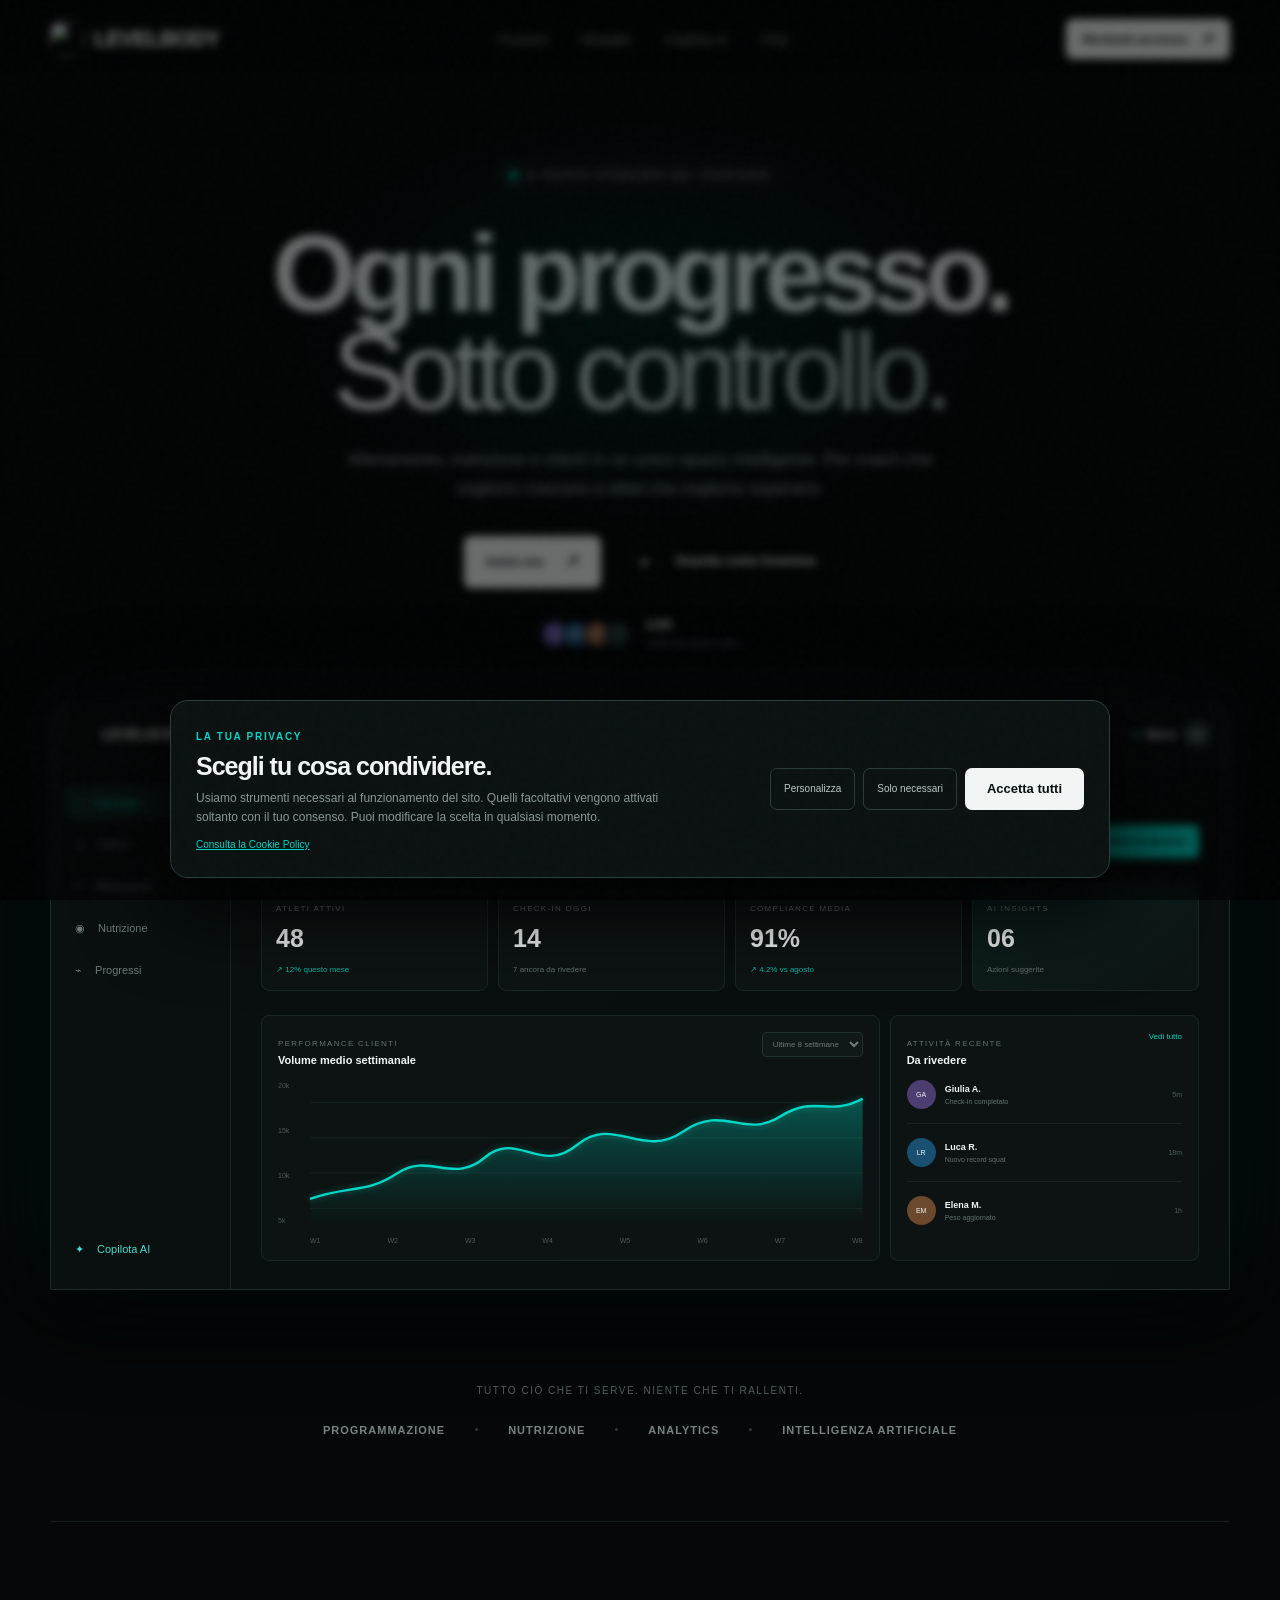
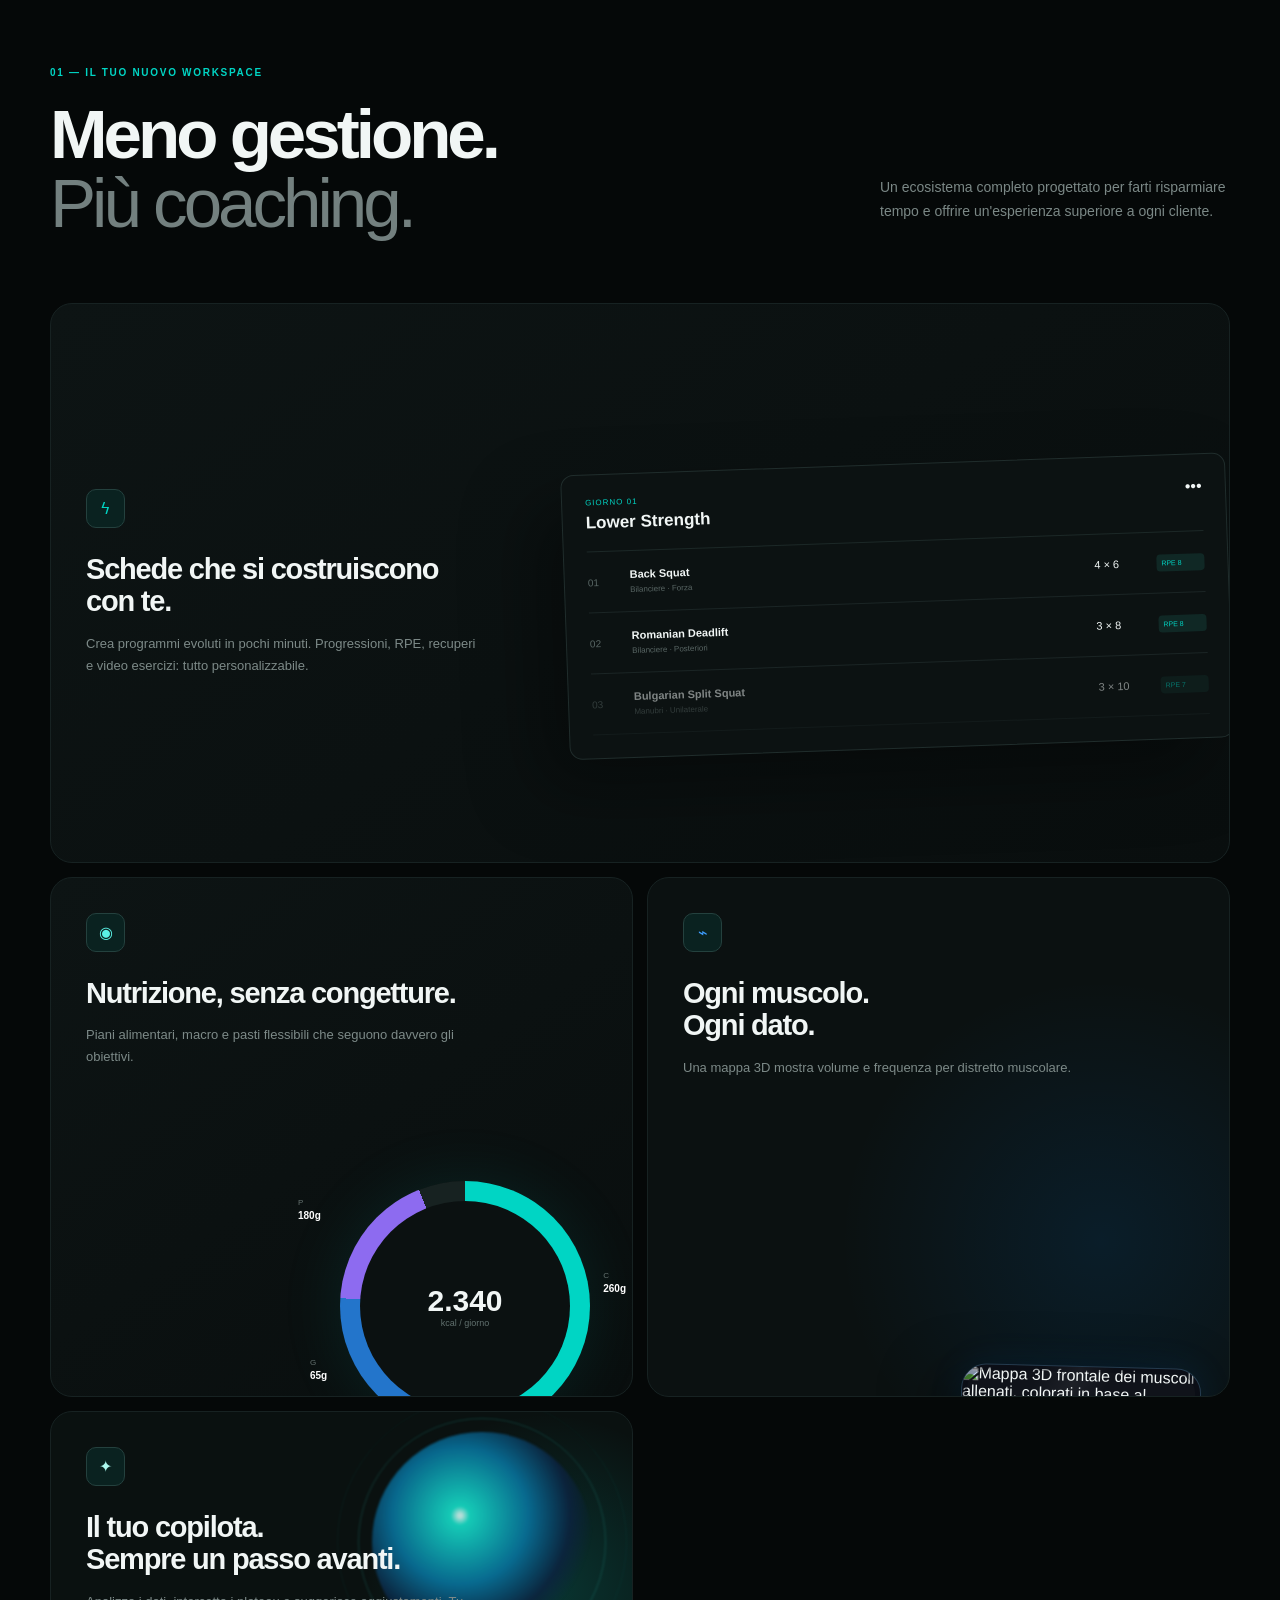
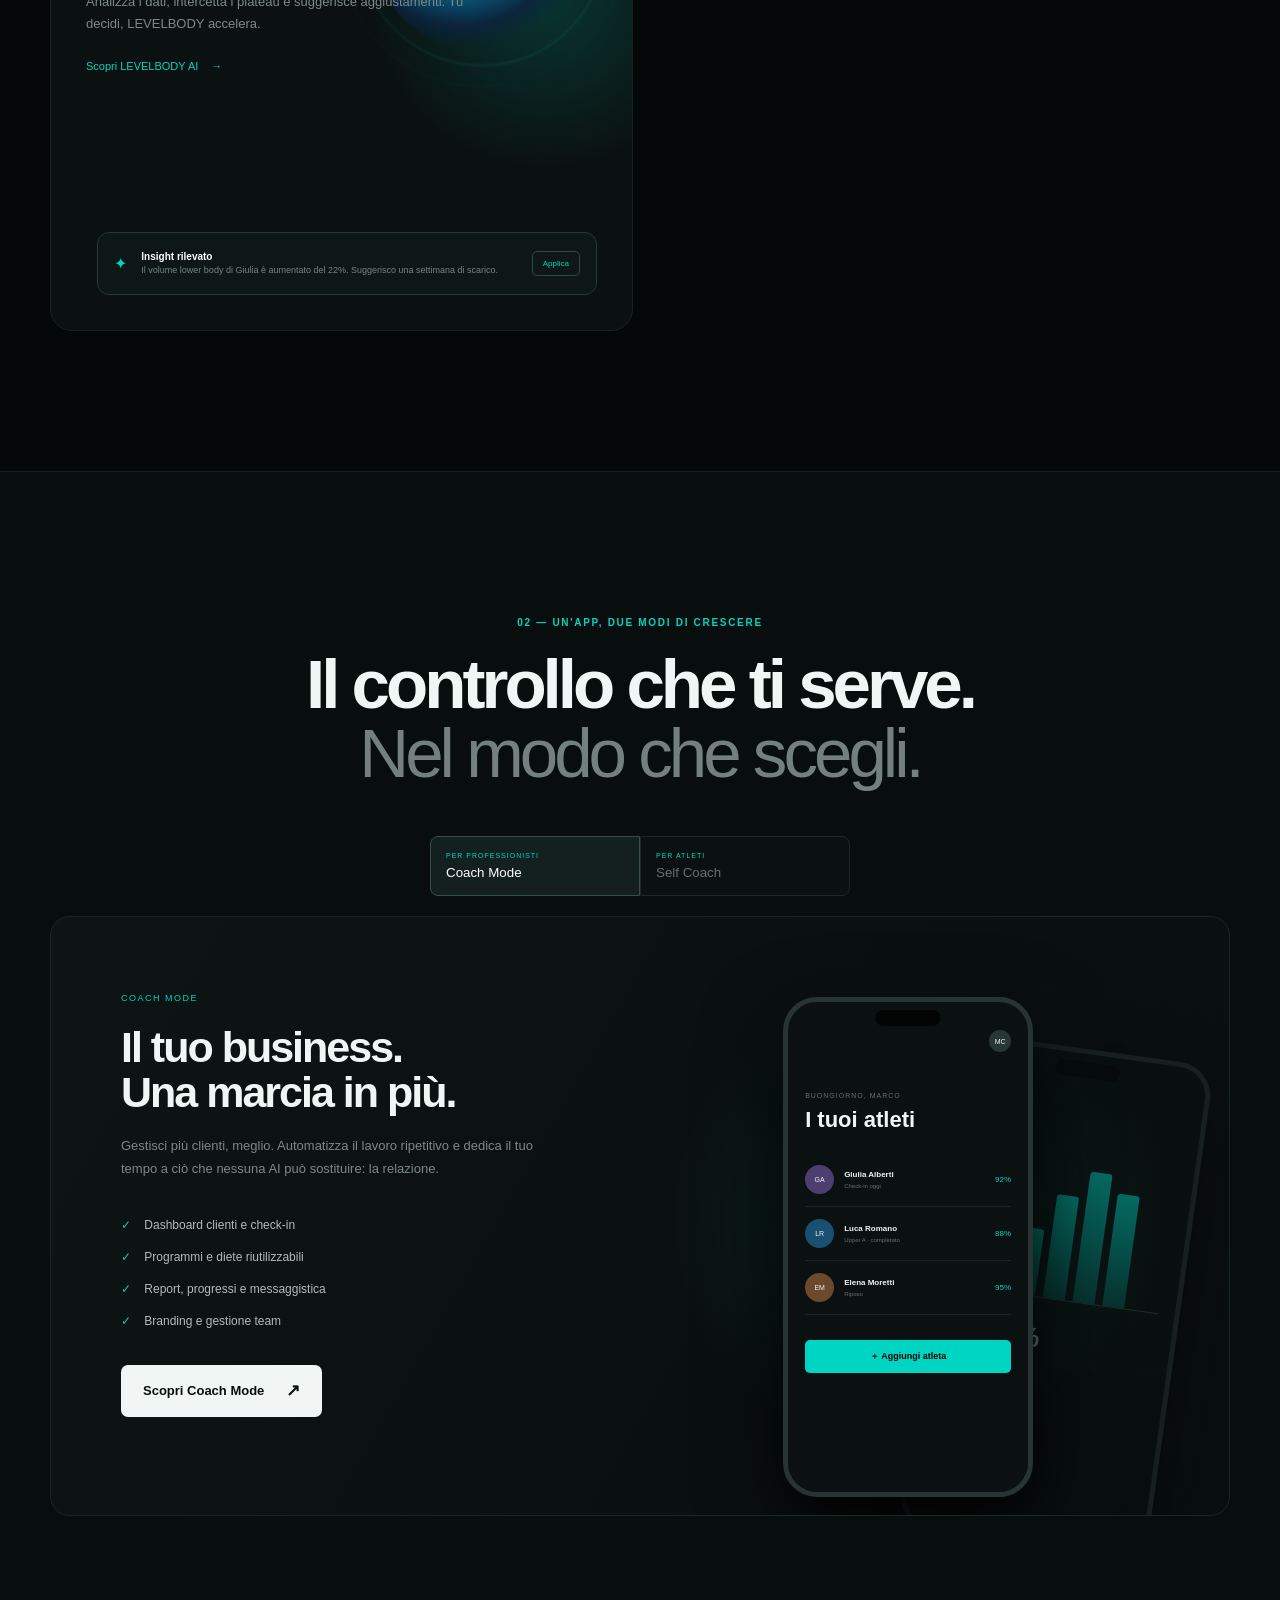
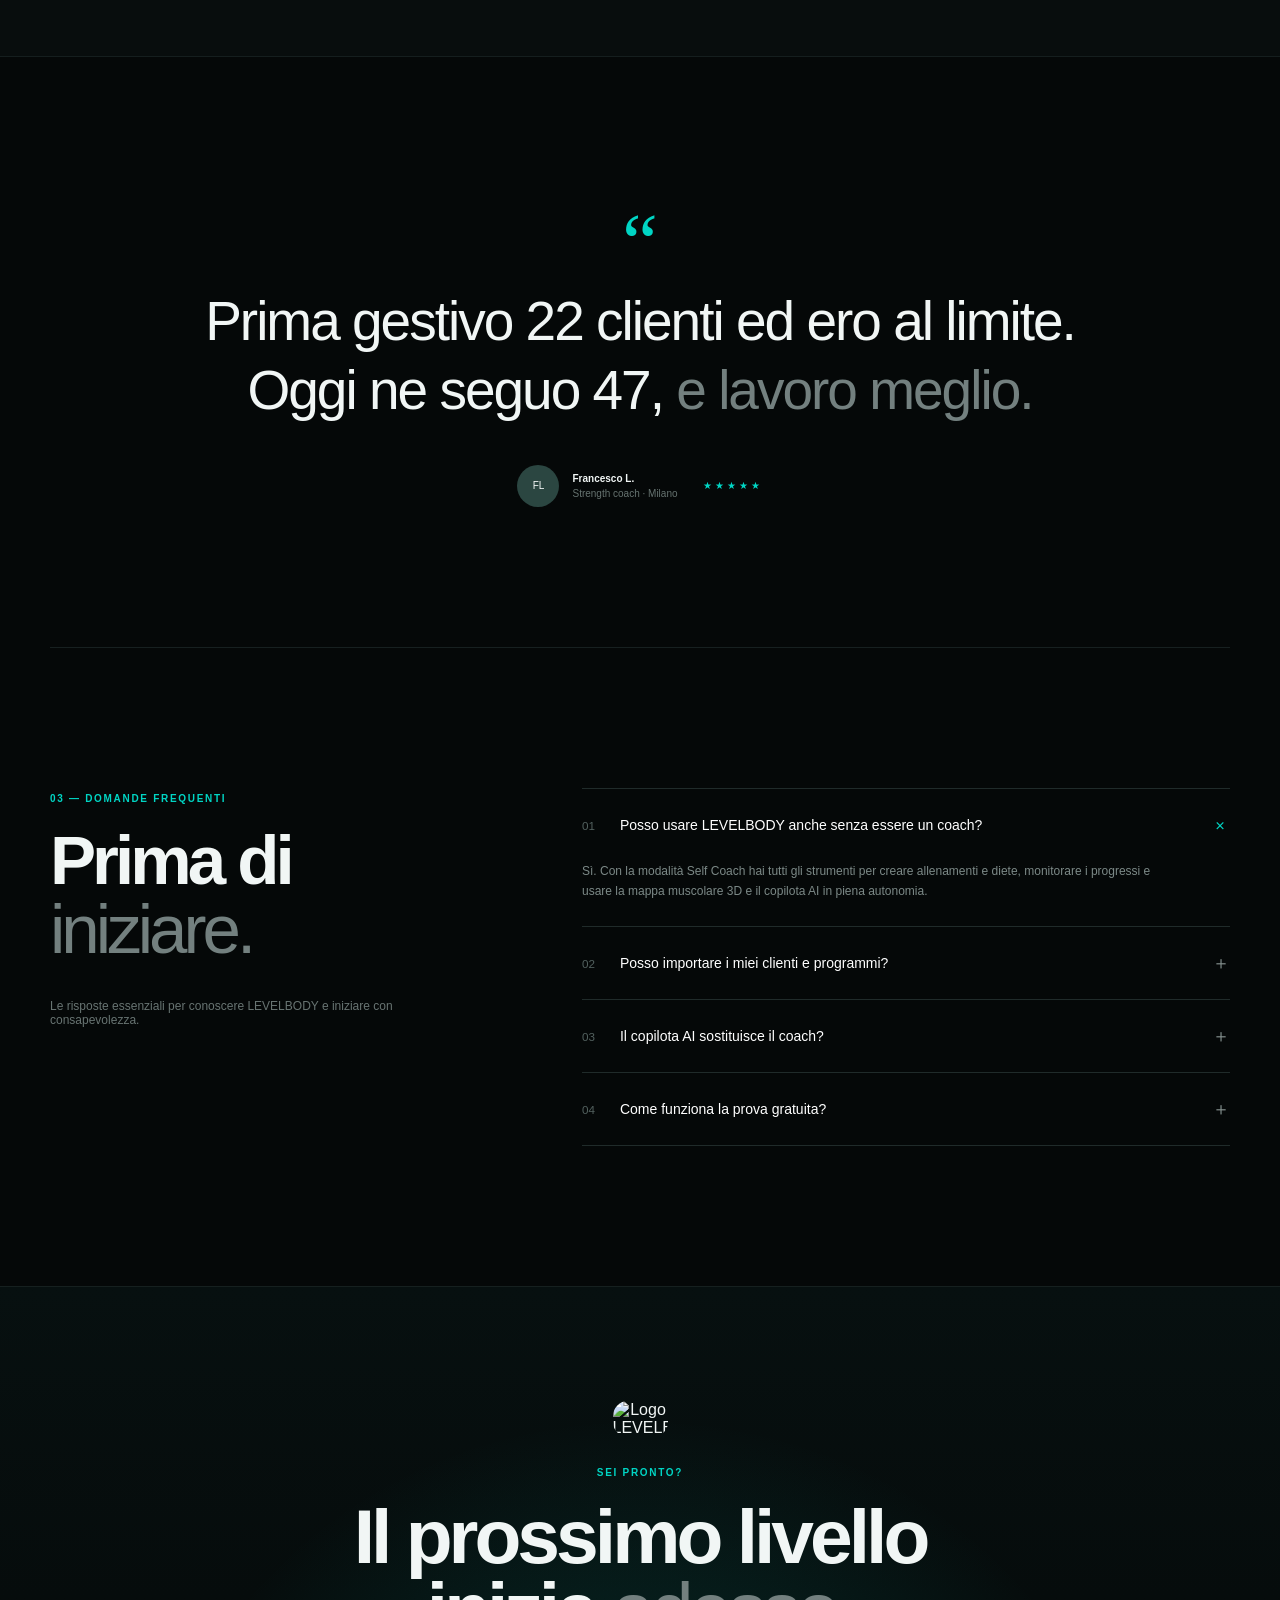
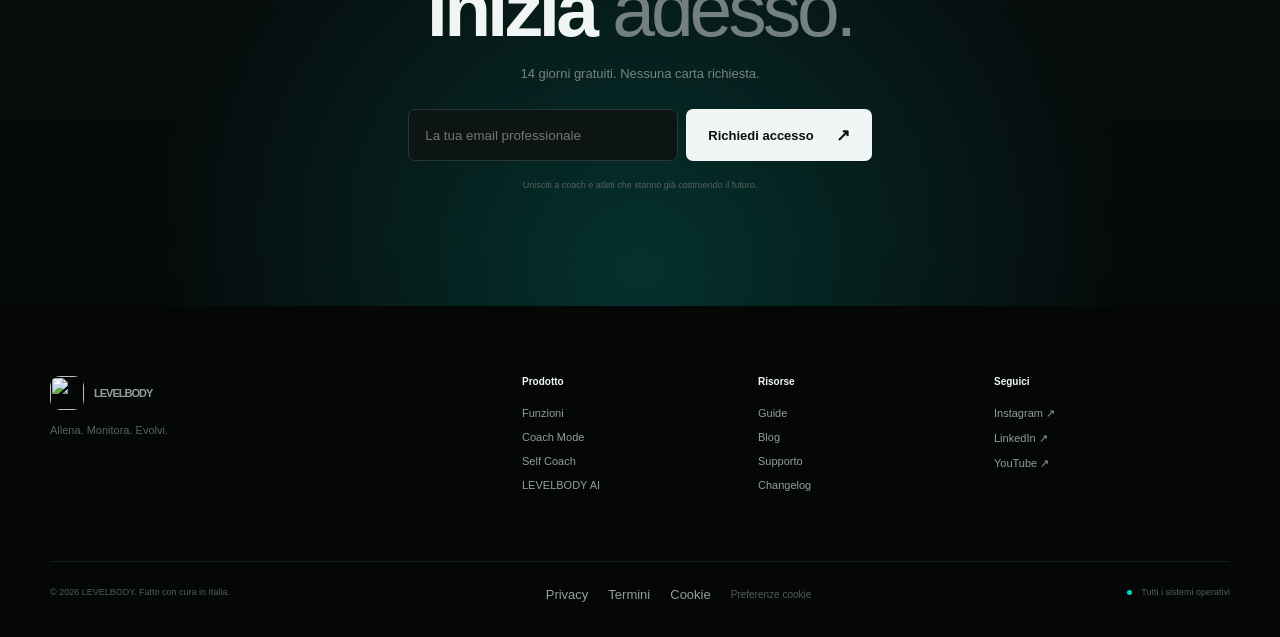
==== index.html @ 1e1c8ca5 "Caricamento iniziale landing page LEVELBODY" ====
<!DOCTYPE html>
<html lang="it">
<head>
  <meta charset="UTF-8" />
  <meta name="viewport" content="width=device-width, initial-scale=1.0" />
  <meta name="theme-color" content="#050808" />
  <meta name="description" content="LEVELBODY — coaching, schede, nutrizione e progressi in un unico spazio intelligente." />
  <title>LEVELBODY — Allena. Monitora. Evolvi.</title>
  <link rel="stylesheet" href="styles.css" />
  <link rel="stylesheet" href="cookie-ui.css" />
</head>
<body>
  <div class="noise" aria-hidden="true"></div>
  <header class="nav-wrap">
    <nav class="nav container" aria-label="Navigazione principale">
      <a class="brand" href="#top" aria-label="LEVELBODY home">
        <img src="assets/logo.png" alt="" />
        <span>LEVELBODY</span>
      </a>
      <div class="nav-links" id="navLinks">
        <a href="#features">Funzioni</a>
        <a href="#modes">Modalità</a>
        <a href="#ai">Copilota AI</a>
        <a href="#faq">FAQ</a>
      </div>
      <a class="button button-small desktop-cta" href="#access">Richiedi accesso <span>↗</span></a>
      <button class="menu-button" id="menuButton" aria-label="Apri menu" aria-expanded="false">
        <span></span><span></span>
      </button>
    </nav>
  </header>

  <main id="top">
    <section class="hero container">
      <div class="hero-glow" aria-hidden="true"></div>
      <div class="eyebrow reveal"><span class="live-dot"></span> Il nuovo standard del coaching</div>
      <h1 class="reveal delay-1">Ogni progresso.<br /><span class="gradient-text">Sotto controllo.</span></h1>
      <p class="hero-copy reveal delay-2">Allenamento, nutrizione e clienti in un unico spazio intelligente. Per coach che vogliono crescere e atleti che vogliono superarsi.</p>
      <div class="hero-actions reveal delay-3">
        <a class="button" href="#access">Inizia ora <span>↗</span></a>
        <a class="text-link" href="#product"><span class="play">▶</span> Guarda come funziona</a>
      </div>
      <div class="trust reveal delay-3">
        <div class="avatars" aria-label="Utenti">
          <span>LM</span><span>AR</span><span>SB</span><span>+</span>
        </div>
        <div><strong>4.9/5</strong><small>Scelto da coach e atleti</small></div>
      </div>

      <div class="dashboard-shell reveal delay-4" id="product">
        <div class="dash-top">
          <div class="dash-brand"><img src="assets/logo.png" alt="" /><b>LEVELBODY</b></div>
          <div class="dash-search">⌕ &nbsp; Cerca atleta...</div>
          <div class="dash-user"><span class="status"></span><b>Marco</b><i>MC</i></div>
        </div>
        <div class="dash-layout">
          <aside class="sidebar">
            <span class="active">⌂ <em>Overview</em></span>
            <span>♙ <em>Clienti</em></span>
            <span>ϟ <em>Allenamenti</em></span>
            <span>◉ <em>Nutrizione</em></span>
            <span>⌁ <em>Progressi</em></span>
            <span>✦ <em>Copilota AI</em></span>
          </aside>
          <div class="dash-main">
            <div class="welcome"><div><small>LUNEDÌ, 29 SETTEMBRE</small><h3>Bentornato, Marco.</h3><p>Ecco come stanno andando i tuoi atleti.</p></div><button>＋ Nuovo programma</button></div>
            <div class="stats-row">
              <article><span>ATLETI ATTIVI</span><b>48</b><small class="up">↗ 12% questo mese</small></article>
              <article><span>CHECK-IN OGGI</span><b>14</b><small>7 ancora da rivedere</small></article>
              <article><span>COMPLIANCE MEDIA</span><b>91%</b><small class="up">↗ 4.2% vs agosto</small></article>
              <article class="ai-stat"><span>AI INSIGHTS</span><b>06</b><small>Azioni suggerite</small></article>
            </div>
            <div class="dash-panels">
              <article class="chart-card">
                <div class="panel-head"><div><span>PERFORMANCE CLIENTI</span><b>Volume medio settimanale</b></div><select><option>Ultime 8 settimane</option></select></div>
                <div class="chart-wrap">
                  <div class="axis"><span>20k</span><span>15k</span><span>10k</span><span>5k</span></div>
                  <svg viewBox="0 0 600 180" role="img" aria-label="Grafico performance in crescita" preserveAspectRatio="none">
                    <defs><linearGradient id="area" x1="0" y1="0" x2="0" y2="1"><stop offset="0" stop-color="#02d8c7" stop-opacity=".32"/><stop offset="1" stop-color="#02d8c7" stop-opacity="0"/></linearGradient></defs>
                    <path class="gridline" d="M0 25H600M0 70H600M0 115H600M0 160H600"/>
                    <path class="area" d="M0 148 C45 130 60 142 95 115 S155 130 190 95 S250 118 290 79 S360 98 405 62 S470 72 510 43 S560 44 600 20 L600 180 L0 180Z"/>
                    <path class="line" d="M0 148 C45 130 60 142 95 115 S155 130 190 95 S250 118 290 79 S360 98 405 62 S470 72 510 43 S560 44 600 20"/>
                  </svg>
                  <div class="chart-labels"><span>W1</span><span>W2</span><span>W3</span><span>W4</span><span>W5</span><span>W6</span><span>W7</span><span>W8</span></div>
                </div>
              </article>
              <article class="activity-card">
                <div class="panel-head"><div><span>ATTIVITÀ RECENTE</span><b>Da rivedere</b></div><small>Vedi tutto</small></div>
                <div class="person"><i class="purple">GA</i><div><b>Giulia A.</b><span>Check-in completato</span></div><small>5m</small></div>
                <div class="person"><i class="blue">LR</i><div><b>Luca R.</b><span>Nuovo record squat</span></div><small>18m</small></div>
                <div class="person"><i class="orange">EM</i><div><b>Elena M.</b><span>Peso aggiornato</span></div><small>1h</small></div>
              </article>
            </div>
          </div>
        </div>
      </div>
    </section>

    <section class="logos-section container">
      <p>Tutto ciò che ti serve. Niente che ti rallenti.</p>
      <div><span>PROGRAMMAZIONE</span><i></i><span>NUTRIZIONE</span><i></i><span>ANALYTICS</span><i></i><span>INTELLIGENZA ARTIFICIALE</span></div>
    </section>

    <section class="section container" id="features">
      <div class="section-heading reveal">
        <div><span class="section-kicker">01 — IL TUO NUOVO WORKSPACE</span><h2>Meno gestione.<br /><em>Più coaching.</em></h2></div>
        <p>Un ecosistema completo progettato per farti risparmiare tempo e offrire un'esperienza superiore a ogni cliente.</p>
      </div>
      <div class="bento">
        <article class="feature-card large reveal">
          <div class="card-copy"><span class="feature-icon">ϟ</span><h3>Schede che si costruiscono con te.</h3><p>Crea programmi evoluti in pochi minuti. Progressioni, RPE, recuperi e video esercizi: tutto personalizzabile.</p></div>
          <div class="workout-ui">
            <div class="workout-head"><div><small>GIORNO 01</small><b>Lower Strength</b></div><span>•••</span></div>
            <div class="exercise"><i>01</i><div><b>Back Squat</b><small>Bilanciere · Forza</small></div><span>4 × 6</span><em>RPE 8</em></div>
            <div class="exercise"><i>02</i><div><b>Romanian Deadlift</b><small>Bilanciere · Posteriori</small></div><span>3 × 8</span><em>RPE 8</em></div>
            <div class="exercise muted"><i>03</i><div><b>Bulgarian Split Squat</b><small>Manubri · Unilaterale</small></div><span>3 × 10</span><em>RPE 7</em></div>
          </div>
        </article>
        <article class="feature-card reveal">
          <div class="card-copy"><span class="feature-icon cyan">◉</span><h3>Nutrizione, senza congetture.</h3><p>Piani alimentari, macro e pasti flessibili che seguono davvero gli obiettivi.</p></div>
          <div class="macro-ring"><div><b>2.340</b><small>kcal / giorno</small></div><span class="protein">P<b>180g</b></span><span class="carbs">C<b>260g</b></span><span class="fats">G<b>65g</b></span></div>
        </article>
        <article class="feature-card muscle-card reveal">
          <div class="card-copy"><span class="feature-icon blue">⌁</span><h3>Ogni muscolo.<br />Ogni dato.</h3><p>Una mappa 3D mostra volume e frequenza per distretto muscolare.</p></div>
          <div class="body-map body-map-screen" aria-label="Anteprima della mappa muscolare 3D">
            <img src="assets/mappa-3d.png" alt="Mappa 3D frontale dei muscoli allenati, colorati in base al volume" />
            <div class="screen-shine" aria-hidden="true"></div>
          </div>
        </article>
        <article class="feature-card ai-card reveal" id="ai">
          <div class="orb" aria-hidden="true"><span></span></div>
          <div class="card-copy"><span class="feature-icon sparkle">✦</span><h3>Il tuo copilota.<br />Sempre un passo avanti.</h3><p>Analizza i dati, intercetta i plateau e suggerisce aggiustamenti. Tu decidi, LEVELBODY accelera.</p><a href="#access">Scopri LEVELBODY AI <b>→</b></a></div>
          <div class="ai-message"><span>✦</span><p><b>Insight rilevato</b>Il volume lower body di Giulia è aumentato del 22%. Suggerisco una settimana di scarico.</p><button>Applica</button></div>
        </article>
      </div>
    </section>

    <section class="section modes-section" id="modes">
      <div class="container">
        <div class="center-heading reveal"><span class="section-kicker">02 — UN'APP, DUE MODI DI CRESCERE</span><h2>Il controllo che ti serve.<br /><em>Nel modo che scegli.</em></h2></div>
        <div class="mode-tabs reveal" role="tablist">
          <button class="active" data-mode="coach" role="tab"><small>PER PROFESSIONISTI</small>Coach Mode</button>
          <button data-mode="self" role="tab"><small>PER ATLETI</small>Self Coach</button>
        </div>
        <div class="mode-panel reveal" id="modePanel">
          <div class="mode-copy">
            <span class="mode-label">COACH MODE</span>
            <h3>Il tuo business.<br />Una marcia in più.</h3>
            <p>Gestisci più clienti, meglio. Automatizza il lavoro ripetitivo e dedica il tuo tempo a ciò che nessuna AI può sostituire: la relazione.</p>
            <ul><li><i>✓</i> Dashboard clienti e check-in</li><li><i>✓</i> Programmi e diete riutilizzabili</li><li><i>✓</i> Report, progressi e messaggistica</li><li><i>✓</i> Branding e gestione team</li></ul>
            <a class="button" href="#access">Scopri Coach Mode <span>↗</span></a>
          </div>
          <div class="phone-stage">
            <div class="phone phone-back"><div class="phone-bar"></div><span>PROGRESSI</span><div class="mini-bars"><i style="height:38%"></i><i style="height:52%"></i><i style="height:45%"></i><i style="height:70%"></i><i style="height:88%"></i><i style="height:76%"></i></div><b>+12.4%</b><small>Volume totale</small></div>
            <div class="phone"><div class="phone-bar"></div><div class="mobile-top"><img src="assets/logo.png" alt=""/><i>MC</i></div><small>BUONGIORNO, MARCO</small><h4>I tuoi atleti</h4><div class="client"><i class="purple">GA</i><div><b>Giulia Alberti</b><span>Check-in oggi</span></div><em>92%</em></div><div class="client"><i class="blue">LR</i><div><b>Luca Romano</b><span>Upper A · completato</span></div><em>88%</em></div><div class="client"><i class="orange">EM</i><div><b>Elena Moretti</b><span>Riposo</span></div><em>95%</em></div><button>＋ Aggiungi atleta</button></div>
          </div>
        </div>
      </div>
    </section>

    <section class="section proof container">
      <div class="quote-mark">“</div>
      <blockquote>Prima gestivo 22 clienti ed ero al limite.<br />Oggi ne seguo 47, <em>e lavoro meglio.</em></blockquote>
      <div class="quote-author"><span>FL</span><div><b>Francesco L.</b><small>Strength coach · Milano</small></div><div class="stars">★★★★★</div></div>
    </section>

    <section class="section container faq" id="faq">
      <div class="faq-intro"><span class="section-kicker">03 — DOMANDE FREQUENTI</span><h2>Prima di<br /><em>iniziare.</em></h2><p>Le risposte essenziali per conoscere LEVELBODY e iniziare con consapevolezza.</p></div>
      <div class="accordion">
        <article class="open"><button><span><small>01</small>Posso usare LEVELBODY anche senza essere un coach?</span><i>＋</i></button><div><p>Sì. Con la modalità Self Coach hai tutti gli strumenti per creare allenamenti e diete, monitorare i progressi e usare la mappa muscolare 3D e il copilota AI in piena autonomia.</p></div></article>
        <article><button><span><small>02</small>Posso importare i miei clienti e programmi?</span><i>＋</i></button><div><p>Certo. L'onboarding guidato ti aiuta a importare anagrafiche, schede e dati di partenza senza interrompere il tuo lavoro.</p></div></article>
        <article><button><span><small>03</small>Il copilota AI sostituisce il coach?</span><i>＋</i></button><div><p>No. Analizza dati e suggerisce azioni, ma sei sempre tu ad avere il controllo. È progettato per ridurre il lavoro ripetitivo, non il valore umano.</p></div></article>
        <article><button><span><small>04</small>Come funziona la prova gratuita?</span><i>＋</i></button><div><p>Puoi esplorare tutte le funzioni principali per 14 giorni, senza carta. Prima della scadenza scegli il piano adatto a te.</p></div></article>
      </div>
    </section>

    <section class="cta-section" id="access">
      <div class="cta-glow"></div>
      <div class="container cta-inner reveal">
        <img src="assets/logo.png" alt="Logo LEVELBODY" />
        <span class="section-kicker">SEI PRONTO?</span>
        <h2>Il prossimo livello<br />inizia <em>adesso.</em></h2>
        <p>14 giorni gratuiti. Nessuna carta richiesta.</p>
        <form id="waitlistForm"><input type="email" placeholder="La tua email professionale" aria-label="Email" required /><button class="button" type="submit">Richiedi accesso <span>↗</span></button></form>
        <small id="formMessage">Unisciti a coach e atleti che stanno già costruendo il futuro.</small>
      </div>
    </section>
  </main>

  <footer>
    <div class="container footer-top"><div class="footer-brand"><a class="brand" href="#top"><img src="assets/logo.png" alt=""/><span>LEVELBODY</span></a><p>Allena. Monitora. Evolvi.</p></div><div><b>Prodotto</b><a href="#features">Funzioni</a><a href="#modes">Coach Mode</a><a href="#modes">Self Coach</a><a href="#ai">LEVELBODY AI</a></div><div><b>Risorse</b><a href="#">Guide</a><a href="#">Blog</a><a href="#faq">Supporto</a><a href="#">Changelog</a></div><div><b>Seguici</b><a href="#">Instagram ↗</a><a href="#">LinkedIn ↗</a><a href="#">YouTube ↗</a></div></div>
    <div class="container footer-bottom"><span>© 2026 LEVELBODY. Fatto con cura in Italia.</span><div><a href="privacy.html">Privacy</a><a href="termini.html">Termini</a><a href="cookie.html">Cookie</a><button class="cookie-settings-link" type="button" data-cookie-settings>Preferenze cookie</button></div><span class="system"><i></i> Tutti i sistemi operativi</span></div>
  </footer>

  <div class="cookie-banner" id="cookieBanner" role="dialog" aria-modal="true" aria-labelledby="cookieTitle" hidden>
    <div class="cookie-copy">
      <span class="section-kicker">LA TUA PRIVACY</span>
      <h2 id="cookieTitle">Scegli tu cosa condividere.</h2>
      <p>Usiamo strumenti necessari al funzionamento del sito. Quelli facoltativi vengono attivati soltanto con il tuo consenso. Puoi modificare la scelta in qualsiasi momento.</p>
      <a href="cookie.html">Consulta la Cookie Policy</a>
    </div>
    <div class="cookie-options" id="cookieOptions" hidden>
      <label><span><b>Necessari</b><small>Richiesti per sicurezza e preferenze.</small></span><input type="checkbox" checked disabled /></label>
      <label><span><b>Analitici</b><small>Ci aiutano a capire come viene usato il sito.</small></span><input id="analyticsConsent" type="checkbox" /></label>
      <label><span><b>Marketing</b><small>Contenuti e campagne personalizzate.</small></span><input id="marketingConsent" type="checkbox" /></label>
    </div>
    <div class="cookie-actions">
      <button type="button" class="cookie-secondary" id="cookieCustomize">Personalizza</button>
      <button type="button" class="cookie-secondary" id="cookieEssential">Solo necessari</button>
      <button type="button" class="button" id="cookieAccept">Accetta tutti</button>
      <button type="button" class="button" id="cookieSave" hidden>Salva preferenze</button>
    </div>
  </div>
  <div class="cookie-backdrop" id="cookieBackdrop" hidden></div>
  <script src="script.js"></script>
</body>
</html>
---- styles.css ----
@import url('data:text/css,');
:root{--bg:#050808;--panel:#0b1010;--panel2:#0d1414;--line:#1b2626;--text:#f1f6f5;--muted:#879392;--teal:#00d5c4;--blue:#078bff;--lime:#b9ff3f;--radius:22px}*{box-sizing:border-box}html{scroll-behavior:smooth}body{margin:0;background:var(--bg);color:var(--text);font-family:Inter,ui-sans-serif,-apple-system,BlinkMacSystemFont,"Segoe UI",sans-serif;overflow-x:hidden}.noise{position:fixed;inset:0;pointer-events:none;z-index:99;opacity:.025;background-image:url("data:image/svg+xml,%3Csvg viewBox='0 0 180 180' xmlns='http://www.w3.org/2000/svg'%3E%3Cfilter id='n'%3E%3CfeTurbulence type='fractalNoise' baseFrequency='.9' numOctaves='3' stitchTiles='stitch'/%3E%3C/filter%3E%3Crect width='100%25' height='100%25' filter='url(%23n)' opacity='.7'/%3E%3C/svg%3E")}.container{width:min(1180px,calc(100% - 48px));margin:auto}.nav-wrap{position:fixed;top:0;left:0;right:0;z-index:50;background:rgba(5,8,8,.72);backdrop-filter:blur(18px);border-bottom:1px solid rgba(255,255,255,.05)}.nav{height:78px;display:flex;align-items:center;justify-content:space-between}.brand{display:flex;align-items:center;gap:10px;color:white;text-decoration:none;font-size:22px;font-weight:760;letter-spacing:-1px}.brand img{width:34px;height:34px;border-radius:10px}.nav-links{display:flex;gap:34px}.nav-links a,.footer-top a,.footer-bottom a{color:#929d9c;text-decoration:none;font-size:13px;transition:.2s}.nav-links a:hover,.footer-top a:hover,.footer-bottom a:hover{color:white}.button{height:52px;display:inline-flex;align-items:center;justify-content:center;gap:22px;background:var(--text);color:#07100f;padding:0 22px;border:0;border-radius:7px;text-decoration:none;font-weight:750;font-size:13px;cursor:pointer;transition:.25s}.button:hover{background:var(--teal);transform:translateY(-2px)}.button span{font-size:17px}.button-small{height:40px;padding:0 16px;gap:12px}.menu-button{display:none;background:none;border:0;width:40px;height:40px}.menu-button span{display:block;width:22px;height:1px;background:white;margin:6px auto}.hero{min-height:100vh;padding-top:160px;text-align:center;position:relative}.hero-glow{position:absolute;width:850px;height:500px;left:50%;top:70px;transform:translateX(-50%);background:radial-gradient(ellipse,rgba(0,213,196,.12),transparent 65%);pointer-events:none}.eyebrow{position:relative;display:inline-flex;align-items:center;gap:10px;border:1px solid #1b2928;background:#0b1111;border-radius:99px;padding:8px 13px;color:#a5b0af;font-size:11px;text-transform:uppercase;letter-spacing:1.4px}.live-dot{width:7px;height:7px;background:var(--teal);border-radius:50%;box-shadow:0 0 12px var(--teal)}h1{font-size:clamp(60px,8.5vw,112px);line-height:.9;letter-spacing:-7px;margin:35px 0 25px;font-weight:780}.gradient-text{background:linear-gradient(100deg,#fff 10%,#93a3a1 95%);-webkit-background-clip:text;background-clip:text;color:transparent;font-weight:450}.hero-copy{font-size:17px;line-height:1.7;color:#97a3a2;max-width:630px;margin:0 auto}.hero-actions{display:flex;align-items:center;justify-content:center;gap:28px;margin-top:32px}.text-link{color:white;text-decoration:none;font-size:13px;font-weight:650}.play{width:34px;height:34px;border:1px solid #2b3535;border-radius:50%;display:inline-flex;align-items:center;justify-content:center;margin-right:9px;font-size:9px}.trust{display:flex;align-items:center;justify-content:center;gap:13px;margin:30px 0 55px}.avatars{display:flex}.avatars span{width:28px;height:28px;border-radius:50%;background:#243332;border:2px solid #07100f;margin-left:-7px;font-size:8px;display:grid;place-items:center}.avatars span:first-child{margin:0;background:#6754a8}.avatars span:nth-child(2){background:#28618d}.avatars span:nth-child(3){background:#8f5b40}.trust>div:last-child{text-align:left}.trust strong{display:block;font-size:12px}.trust small{color:#73807f;font-size:9px}.dashboard-shell{position:relative;text-align:left;background:#09100f;border:1px solid #1d2a29;border-radius:18px 18px 0 0;box-shadow:0 -20px 100px rgba(0,210,195,.08),0 30px 80px #000;overflow:hidden;min-height:580px}.dash-top{height:58px;border-bottom:1px solid #172322;display:flex;align-items:center;padding:0 18px;justify-content:space-between}.dash-brand{display:flex;align-items:center;gap:8px;width:190px}.dash-brand img{width:25px;border-radius:7px}.dash-brand b{font-size:14px}.dash-search{width:230px;border:1px solid #1e2c2b;border-radius:6px;color:#526260;background:#0d1514;padding:9px 13px;font-size:10px}.dash-user{display:flex;align-items:center;gap:8px;font-size:10px}.dash-user i{font-style:normal;width:27px;height:27px;display:grid;place-items:center;background:#293936;border-radius:50%;font-size:8px}.status{width:5px;height:5px;background:var(--teal);border-radius:50%}.dash-layout{display:grid;grid-template-columns:180px 1fr}.sidebar{padding:22px 13px;border-right:1px solid #172322;display:flex;flex-direction:column;gap:7px}.sidebar span{padding:11px;color:#6e7a79;font-size:11px;border-radius:6px}.sidebar em{font-style:normal;margin-left:10px}.sidebar .active{background:#102321;color:var(--teal)}.sidebar span:last-child{margin-top:auto;color:#48dcd0}.dash-main{padding:28px 30px;background:linear-gradient(135deg,#0a100f,#080d0d)}.welcome{display:flex;justify-content:space-between;align-items:end}.welcome small,.panel-head span,.stats-row span{font-size:8px;letter-spacing:1.3px;color:#657372}.welcome h3{margin:8px 0 3px;font-size:22px}.welcome p{color:#64716f;font-size:10px;margin:0}.welcome button,.phone button{background:var(--teal);border:0;border-radius:5px;padding:10px 13px;font-size:9px;font-weight:700}.stats-row{display:grid;grid-template-columns:repeat(4,1fr);gap:10px;margin:24px 0}.stats-row article{border:1px solid #192625;border-radius:8px;padding:14px;background:#0d1413}.stats-row b{font-size:25px;display:block;margin:9px 0 5px}.stats-row small{color:#64716f;font-size:8px}.stats-row .up{color:#00b9aa}.stats-row .ai-stat{background:linear-gradient(145deg,#0d2020,#0d1413)}.dash-panels{display:grid;grid-template-columns:2fr 1fr;gap:10px}.chart-card,.activity-card{background:#0c1312;border:1px solid #192625;border-radius:8px;padding:16px;min-width:0}.panel-head{display:flex;align-items:start;justify-content:space-between}.panel-head b{display:block;font-size:11px;margin-top:4px}.panel-head select{background:#101918;border:1px solid #22302f;color:#6d7b79;font-size:8px;padding:6px;border-radius:4px}.panel-head>small{color:var(--teal);font-size:8px}.chart-wrap{height:178px;position:relative;padding:17px 0 20px 32px}.chart-wrap svg{width:100%;height:100%;overflow:visible}.gridline{stroke:#172322;stroke-width:1}.area{fill:url(#area)}.line{fill:none;stroke:#00d8c7;stroke-width:3;filter:drop-shadow(0 0 4px rgba(0,216,199,.4))}.axis{position:absolute;left:0;top:16px;bottom:20px;display:flex;flex-direction:column;justify-content:space-between;color:#4d5b59;font-size:7px}.chart-labels{position:absolute;left:32px;right:0;bottom:0;display:flex;justify-content:space-between;color:#4d5b59;font-size:7px}.person{display:flex;align-items:center;gap:9px;padding:14px 0;border-bottom:1px solid #182321}.person:last-child{border:0}.person i,.client>i{font-style:normal;width:29px;height:29px;border-radius:50%;display:grid;place-items:center;font-size:7px}.purple{background:#4d3e71}.blue{background:#194f70}.orange{background:#6c482d}.person div{flex:1}.person b,.person span{display:block;font-size:9px}.person span{color:#64716f;margin-top:4px;font-size:7px}.person small{color:#51605e;font-size:7px}.logos-section{text-align:center;padding:85px 0;border-bottom:1px solid #151e1e}.logos-section p{font-size:10px;letter-spacing:1.5px;text-transform:uppercase;color:#52605e}.logos-section div{display:flex;align-items:center;justify-content:center;gap:30px;margin-top:28px;color:#778381;font-size:11px;font-weight:700;letter-spacing:1px}.logos-section i{width:3px;height:3px;background:#2a3a38;border-radius:50%}.section{padding-top:140px;padding-bottom:140px}.section-heading{display:flex;align-items:end;justify-content:space-between;margin-bottom:65px}.section-kicker{color:var(--teal);font-size:10px;letter-spacing:1.7px;font-weight:700}.section-heading h2,.center-heading h2,.faq h2{font-size:clamp(43px,5.4vw,72px);letter-spacing:-4px;line-height:1;margin:20px 0 0}.section-heading h2 em,.center-heading h2 em,.faq h2 em,.cta-inner h2 em{font-style:normal;color:#73807f;font-weight:450}.section-heading>p{width:350px;color:#7b8886;font-size:14px;line-height:1.7}.bento{display:grid;grid-template-columns:1fr 1fr;gap:14px}.feature-card{min-height:520px;background:linear-gradient(145deg,#0d1414,#090e0e);border:1px solid #172222;border-radius:var(--radius);padding:35px;overflow:hidden;position:relative}.feature-card.large{grid-column:span 2;min-height:560px;display:grid;grid-template-columns:.8fr 1.2fr;align-items:center}.card-copy{position:relative;z-index:2;max-width:400px}.feature-icon{width:39px;height:39px;border:1px solid #24413e;background:#0a2220;color:var(--teal);border-radius:10px;display:grid;place-items:center;margin-bottom:25px}.feature-icon.cyan{color:#5af1e5}.feature-icon.blue{color:#3e9eff}.feature-icon.sparkle{color:#adf7ed}.card-copy h3{font-size:29px;line-height:1.12;letter-spacing:-1.2px;margin:0 0 15px}.card-copy p{font-size:13px;line-height:1.7;color:#7d8a88;margin:0}.workout-ui{background:#0c1212;border:1px solid #202d2c;border-radius:13px;padding:23px;transform:rotate(-2deg) translate(35px,25px);box-shadow:-30px 30px 70px rgba(0,0,0,.35)}.workout-head{display:flex;justify-content:space-between;padding-bottom:18px;border-bottom:1px solid #1c2827}.workout-head small,.workout-head b{display:block}.workout-head small{font-size:8px;color:var(--teal);letter-spacing:1px}.workout-head b{font-size:17px;margin-top:6px}.exercise{display:grid;grid-template-columns:30px 1fr 50px 48px;align-items:center;gap:12px;border-bottom:1px solid #1b2525;padding:17px 0}.exercise i{font-style:normal;color:#586664;font-size:10px}.exercise b,.exercise small{display:block;font-size:11px}.exercise small{color:#596664;margin-top:5px;font-size:8px}.exercise span{font-size:11px}.exercise em{font-size:7px;font-style:normal;color:var(--teal);background:#102825;padding:5px;border-radius:4px}.exercise.muted{opacity:.5}.macro-ring{width:250px;height:250px;border-radius:50%;position:absolute;right:42px;bottom:-35px;background:conic-gradient(var(--teal) 0 42%,#2375cb 42% 76%,#8d6bf0 76% 94%,#172221 94%);display:grid;place-items:center;box-shadow:0 0 65px rgba(0,210,195,.1)}.macro-ring:after{content:"";position:absolute;inset:20px;background:#0b1111;border-radius:50%}.macro-ring>div{z-index:1;text-align:center}.macro-ring>div b,.macro-ring>div small{display:block}.macro-ring>div b{font-size:30px}.macro-ring>div small{color:#61706e;font-size:9px}.macro-ring>span{position:absolute;z-index:2;font-size:8px;color:#657270}.macro-ring>span b{display:block;font-size:10px;color:white;margin-top:3px}.macro-ring .protein{top:17px;left:-42px}.macro-ring .carbs{right:-36px;top:90px}.macro-ring .fats{left:-30px;bottom:50px}.muscle-card{background:radial-gradient(circle at 78% 70%,rgba(0,139,255,.1),transparent 45%),#0b1111}.body-map{position:absolute;right:20px;bottom:-20px;width:270px;height:390px}.body-map svg{height:100%;filter:drop-shadow(0 0 12px rgba(0,215,197,.12))}.map-badge{position:absolute;right:5px;top:175px;border:1px solid #24403d;background:rgba(10,20,19,.86);backdrop-filter:blur(8px);padding:10px 13px 10px 27px;border-radius:7px;min-width:125px}.map-badge span{position:absolute;left:11px;top:13px;width:7px;height:7px;background:var(--teal);border-radius:50%;box-shadow:0 0 10px var(--teal)}.map-badge b,.map-badge small{display:block;font-size:9px}.map-badge small{color:#6f7c7a;margin-top:4px;font-size:7px}.body-map-screen{right:28px;bottom:-26px;width:240px;height:auto;border:1px solid #243a4d;border-radius:25px 25px 0 0;overflow:hidden;background:#10131a;box-shadow:-18px 18px 60px rgba(0,0,0,.58),0 0 35px rgba(17,139,255,.12);transform:rotate(1.5deg)}.body-map-screen img{display:block;width:100%;height:auto}.body-map-screen:before{content:"";position:absolute;inset:0;border-radius:24px 24px 0 0;box-shadow:inset 0 0 0 5px rgba(3,8,17,.35);z-index:2;pointer-events:none}.screen-shine{position:absolute;inset:0;background:linear-gradient(115deg,transparent 30%,rgba(255,255,255,.055) 45%,transparent 58%);z-index:3;pointer-events:none}.ai-card{background:radial-gradient(circle at 85% 35%,rgba(0,220,203,.18),transparent 30%),#0a1110}.ai-card .card-copy a{display:inline-block;margin-top:25px;color:var(--teal);font-size:11px;text-decoration:none}.ai-card .card-copy a b{margin-left:10px}.orb{position:absolute;right:40px;top:20px;width:220px;height:220px;border-radius:50%;background:radial-gradient(circle at 40% 38%,#d5fff9 0 1%,#17e8d1 5%,#0876a2 36%,#0c2340 58%,transparent 70%);filter:blur(1px);opacity:.85;animation:float 6s ease-in-out infinite}.orb:before,.orb:after{content:"";position:absolute;border:1px solid rgba(59,255,234,.2);border-radius:50%;inset:-14px}.orb:after{inset:-35px;opacity:.3}.ai-message{position:absolute;bottom:35px;right:35px;width:86%;background:rgba(14,25,24,.85);backdrop-filter:blur(12px);border:1px solid #233a38;border-radius:12px;padding:16px;display:flex;align-items:center;gap:14px}.ai-message>span{color:var(--teal)}.ai-message p{font-size:9px;color:#788582;line-height:1.5;flex:1;margin:0}.ai-message p b{display:block;color:white;font-size:10px}.ai-message button{border:1px solid #2f4845;color:var(--teal);background:transparent;border-radius:5px;padding:7px 10px;font-size:8px}.modes-section{background:#080d0d;border-top:1px solid #151e1e;border-bottom:1px solid #151e1e}.center-heading{text-align:center}.mode-tabs{margin:48px auto 20px;display:flex;justify-content:center}.mode-tabs button{width:210px;padding:15px;background:#0b1111;border:1px solid #1b2928;color:#62706e;text-align:left;cursor:pointer}.mode-tabs button:first-child{border-radius:8px 0 0 8px}.mode-tabs button:last-child{border-radius:0 8px 8px 0}.mode-tabs button.active{background:#13201f;color:white;border-color:#31504c}.mode-tabs small{display:block;font-size:7px;color:var(--teal);letter-spacing:1px;margin-bottom:6px}.mode-panel{min-height:600px;border:1px solid #1a2726;border-radius:20px;background:linear-gradient(120deg,#0d1413,#090e0e);display:grid;grid-template-columns:1fr 1.1fr;overflow:hidden}.mode-copy{padding:70px}.mode-label{font-size:9px;color:var(--teal);letter-spacing:1.5px}.mode-copy h3{font-size:43px;line-height:1.05;letter-spacing:-2px;margin:20px 0}.mode-copy p{color:#7c8987;font-size:13px;line-height:1.75}.mode-copy ul{list-style:none;padding:0;margin:28px 0}.mode-copy li{font-size:12px;padding:9px 0;color:#b2bcba}.mode-copy li i{font-style:normal;color:var(--teal);margin-right:10px}.phone-stage{position:relative;background:radial-gradient(circle at 50% 50%,rgba(0,215,196,.14),transparent 58%)}.phone{position:absolute;width:250px;height:500px;left:48%;top:80px;transform:translateX(-50%);background:#0b1111;border:5px solid #283433;border-radius:34px;padding:28px 17px 15px;box-shadow:0 30px 80px #000}.phone-bar{position:absolute;top:8px;left:50%;transform:translateX(-50%);width:65px;height:16px;background:#030505;border-radius:20px}.mobile-top{display:flex;justify-content:space-between;align-items:center;margin-bottom:32px}.mobile-top img{width:24px;border-radius:7px}.mobile-top i{width:22px;height:22px;display:grid;place-items:center;background:#263735;border-radius:50%;font-style:normal;font-size:7px}.phone>small{font-size:7px;color:#64716f;letter-spacing:1px}.phone h4{font-size:22px;margin:5px 0 20px}.client{display:flex;align-items:center;gap:10px;border-bottom:1px solid #1b2525;padding:12px 0}.client>div{flex:1}.client b,.client span{display:block;font-size:8px}.client span{font-size:6px;color:#667370;margin-top:4px}.client em{font-size:8px;color:var(--teal);font-style:normal}.phone>button{width:100%;margin-top:25px}.phone-back{left:72%;top:130px;transform:translateX(-50%) rotate(8deg);opacity:.45;padding-top:55px}.phone-back>span{font-size:7px;color:#667471}.phone-back>b,.phone-back>small{display:block}.phone-back>b{font-size:27px;margin-top:25px}.phone-back>small{color:#667370;font-size:8px}.mini-bars{height:150px;display:flex;align-items:end;gap:8px;margin-top:25px;border-bottom:1px solid #34504c}.mini-bars i{width:22px;background:linear-gradient(var(--teal),#075850);border-radius:3px 3px 0 0}.proof{text-align:center;border-bottom:1px solid #172020}.quote-mark{font:80px Georgia;color:var(--teal);height:50px}.proof blockquote{font-size:clamp(30px,4.5vw,55px);line-height:1.25;letter-spacing:-2px;margin:40px 0}.proof blockquote em{color:#73807f;font-style:normal}.quote-author{display:flex;justify-content:center;align-items:center;gap:13px}.quote-author>span{width:42px;height:42px;background:#2b4641;border-radius:50%;display:grid;place-items:center;font-size:10px}.quote-author div{text-align:left}.quote-author b,.quote-author small{display:block;font-size:10px}.quote-author small{color:#667370;margin-top:4px}.quote-author .stars{color:var(--teal);letter-spacing:3px;margin-left:12px;font-size:10px}.faq{display:grid;grid-template-columns:1fr 1.5fr;gap:100px}.faq-intro p{color:#687472;font-size:12px;margin-top:35px}.faq-intro a{color:var(--teal);font-size:12px}.accordion article{border-top:1px solid #202b2a}.accordion article:last-child{border-bottom:1px solid #202b2a}.accordion button{width:100%;display:flex;align-items:center;justify-content:space-between;background:none;border:0;color:white;padding:24px 0;cursor:pointer;text-align:left}.accordion button span{font-size:14px}.accordion button small{color:#53615f;margin-right:25px}.accordion button i{font-style:normal;color:#84908e;font-size:18px;transition:.25s}.accordion article>div{display:grid;grid-template-rows:0fr;transition:.35s}.accordion article>div p{overflow:hidden;margin:0;color:#7c8987;line-height:1.7;font-size:12px;padding-right:55px}.accordion article.open>div{grid-template-rows:1fr}.accordion article.open>div p{padding-bottom:25px}.accordion article.open button i{transform:rotate(45deg);color:var(--teal)}.cta-section{min-height:620px;position:relative;overflow:hidden;display:grid;place-items:center;border-top:1px solid #16201f;background:linear-gradient(#071010,#050808)}.cta-glow{position:absolute;inset:0;background:radial-gradient(ellipse at 50% 95%,rgba(0,215,196,.2),transparent 55%)}.cta-inner{position:relative;text-align:center}.cta-inner>img{width:55px;border-radius:15px;display:block;margin:0 auto 25px}.cta-inner h2{font-size:clamp(48px,6vw,80px);line-height:.95;letter-spacing:-4px;margin:20px 0}.cta-inner>p{color:#768380;font-size:13px}.cta-inner form{margin:28px auto 13px;display:flex;gap:8px;justify-content:center}.cta-inner input{width:270px;border:1px solid #283634;background:#0d1514;border-radius:7px;color:white;padding:0 16px;outline:none}.cta-inner input:focus{border-color:var(--teal)}.cta-inner>small{font-size:9px;color:#55625f}footer{background:#050707}.footer-top{display:grid;grid-template-columns:2fr repeat(3,1fr);padding-top:70px;padding-bottom:70px}.footer-brand p{font-size:11px;color:#56625f;margin-top:14px}.footer-top>div:not(:first-child){display:flex;flex-direction:column;gap:12px}.footer-top b{font-size:10px;margin-bottom:8px}.footer-top a{font-size:11px}.footer-bottom{border-top:1px solid #151d1c;padding:25px 0 35px;display:flex;justify-content:space-between;color:#515d5a;font-size:9px}.footer-bottom div{display:flex;gap:20px}.system i{display:inline-block;width:5px;height:5px;background:var(--teal);border-radius:50%;margin-right:7px}.reveal{opacity:0;transform:translateY(28px);transition:opacity .75s ease,transform .75s ease}.reveal.visible{opacity:1;transform:none}.delay-1{transition-delay:.08s}.delay-2{transition-delay:.16s}.delay-3{transition-delay:.24s}.delay-4{transition-delay:.3s}@keyframes float{50%{transform:translateY(12px) scale(.97)}}
@media(max-width:900px){.nav-links{position:absolute;top:78px;left:0;right:0;background:#080d0d;border-bottom:1px solid #1b2928;display:none;flex-direction:column;padding:25px}.nav-links.open{display:flex}.desktop-cta{display:none}.menu-button{display:block}.container{width:min(100% - 30px,1180px)}h1{letter-spacing:-4px}.dashboard-shell{min-height:470px}.sidebar{display:none}.dash-layout{grid-template-columns:1fr}.dash-main{padding:22px}.stats-row{grid-template-columns:1fr 1fr}.activity-card{display:none}.dash-panels{grid-template-columns:1fr}.section-heading{display:block}.section-heading>p{width:auto;max-width:500px;margin-top:24px}.feature-card.large{grid-template-columns:1fr;padding-bottom:0}.workout-ui{transform:rotate(-2deg) translate(10px,50px)}.mode-panel{grid-template-columns:1fr}.mode-copy{padding:45px}.phone-stage{height:560px}.faq{grid-template-columns:1fr;gap:60px}.footer-top{grid-template-columns:1.5fr 1fr 1fr}.footer-top>div:last-child{display:none}}
@media(max-width:620px){.container{width:calc(100% - 24px)}.nav{height:66px}.nav-links{top:66px}.hero{padding-top:125px}.hero h1{font-size:54px;letter-spacing:-3.5px}.hero-copy{font-size:14px}.hero-actions{flex-direction:column}.trust{margin-bottom:40px}.dashboard-shell{width:760px;transform:scale(.52);transform-origin:top left;margin-bottom:-260px}.dash-top{height:55px}.logos-section{padding:60px 0}.logos-section div{flex-wrap:wrap;gap:18px}.section{padding-top:90px;padding-bottom:90px}.section-heading h2,.center-heading h2,.faq h2{font-size:44px;letter-spacing:-2.5px}.bento{grid-template-columns:1fr}.feature-card,.feature-card.large{grid-column:auto;min-height:500px;padding:28px;display:block}.feature-card.large{min-height:620px}.workout-ui{margin-top:35px;width:520px}.exercise{grid-template-columns:25px 1fr 45px 42px}.macro-ring{right:-10px}.body-map{right:-45px}.body-map-screen{right:8px;width:215px;bottom:-22px}.orb{right:-60px}.ai-message{width:calc(100% - 34px);right:17px}.mode-tabs button{width:50%}.mode-panel{min-height:auto}.mode-copy{padding:35px 25px}.mode-copy h3{font-size:35px}.phone-stage{height:525px}.phone{left:42%;transform:translateX(-50%) scale(.9);transform-origin:top center}.phone-back{left:75%;transform:translateX(-50%) rotate(8deg) scale(.87)}.proof blockquote br{display:none}.faq{gap:45px}.accordion button span{font-size:12px}.accordion button small{margin-right:10px}.cta-inner form{flex-direction:column}.cta-inner input,.cta-inner form .button{width:100%;height:52px}.footer-top{grid-template-columns:1fr 1fr;gap:45px}.footer-brand{grid-column:span 2}.footer-top>div:last-child{display:flex}.footer-bottom{flex-wrap:wrap;gap:20px}.system{width:100%}}
---- cookie-ui.css ----
.cookie-backdrop{position:fixed;inset:0;background:rgba(0,0,0,.56);backdrop-filter:blur(4px);z-index:90}.cookie-banner{position:fixed;z-index:91;left:50%;bottom:22px;transform:translateX(-50%);width:min(940px,calc(100% - 28px));background:#0b1211;border:1px solid #29403d;border-radius:18px;padding:25px;box-shadow:0 24px 90px #000;display:grid;grid-template-columns:1.2fr .9fr;gap:25px}.cookie-banner[hidden],.cookie-backdrop[hidden],.cookie-options[hidden],.cookie-actions button[hidden]{display:none}.cookie-copy h2{font-size:25px;letter-spacing:-1px;margin:8px 0}.cookie-copy p{color:#8b9896;font-size:12px;line-height:1.6;margin:0 0 7px}.cookie-copy a{color:#00d5c4;font-size:10px}.cookie-options{grid-column:1/-1;display:grid;grid-template-columns:repeat(3,1fr);gap:8px}.cookie-options label{display:flex;align-items:center;justify-content:space-between;border:1px solid #20302e;border-radius:9px;padding:12px;background:#0e1716}.cookie-options b,.cookie-options small{display:block;font-size:10px}.cookie-options small{color:#687572;margin-top:4px;font-size:8px}.cookie-options input{accent-color:#00d5c4;width:18px;height:18px}.cookie-actions{display:flex;justify-content:flex-end;align-items:center;gap:8px;flex-wrap:wrap}.cookie-actions .button{height:42px}.cookie-secondary,.cookie-settings-link{border:1px solid #2b3b39;background:transparent;color:#bdc7c5;border-radius:7px;height:42px;padding:0 13px;font-size:10px;cursor:pointer}.cookie-secondary:hover{border-color:#00d5c4;color:#00d5c4}.cookie-settings-link{height:auto;padding:0;border:0;color:#515d5a}.cookie-settings-link:hover{color:#00d5c4}@media(max-width:700px){.cookie-banner{grid-template-columns:1fr;padding:20px;bottom:10px;max-height:calc(100vh - 20px);overflow:auto}.cookie-options{grid-template-columns:1fr}.cookie-actions{justify-content:stretch}.cookie-actions button{flex:1;min-width:120px}}
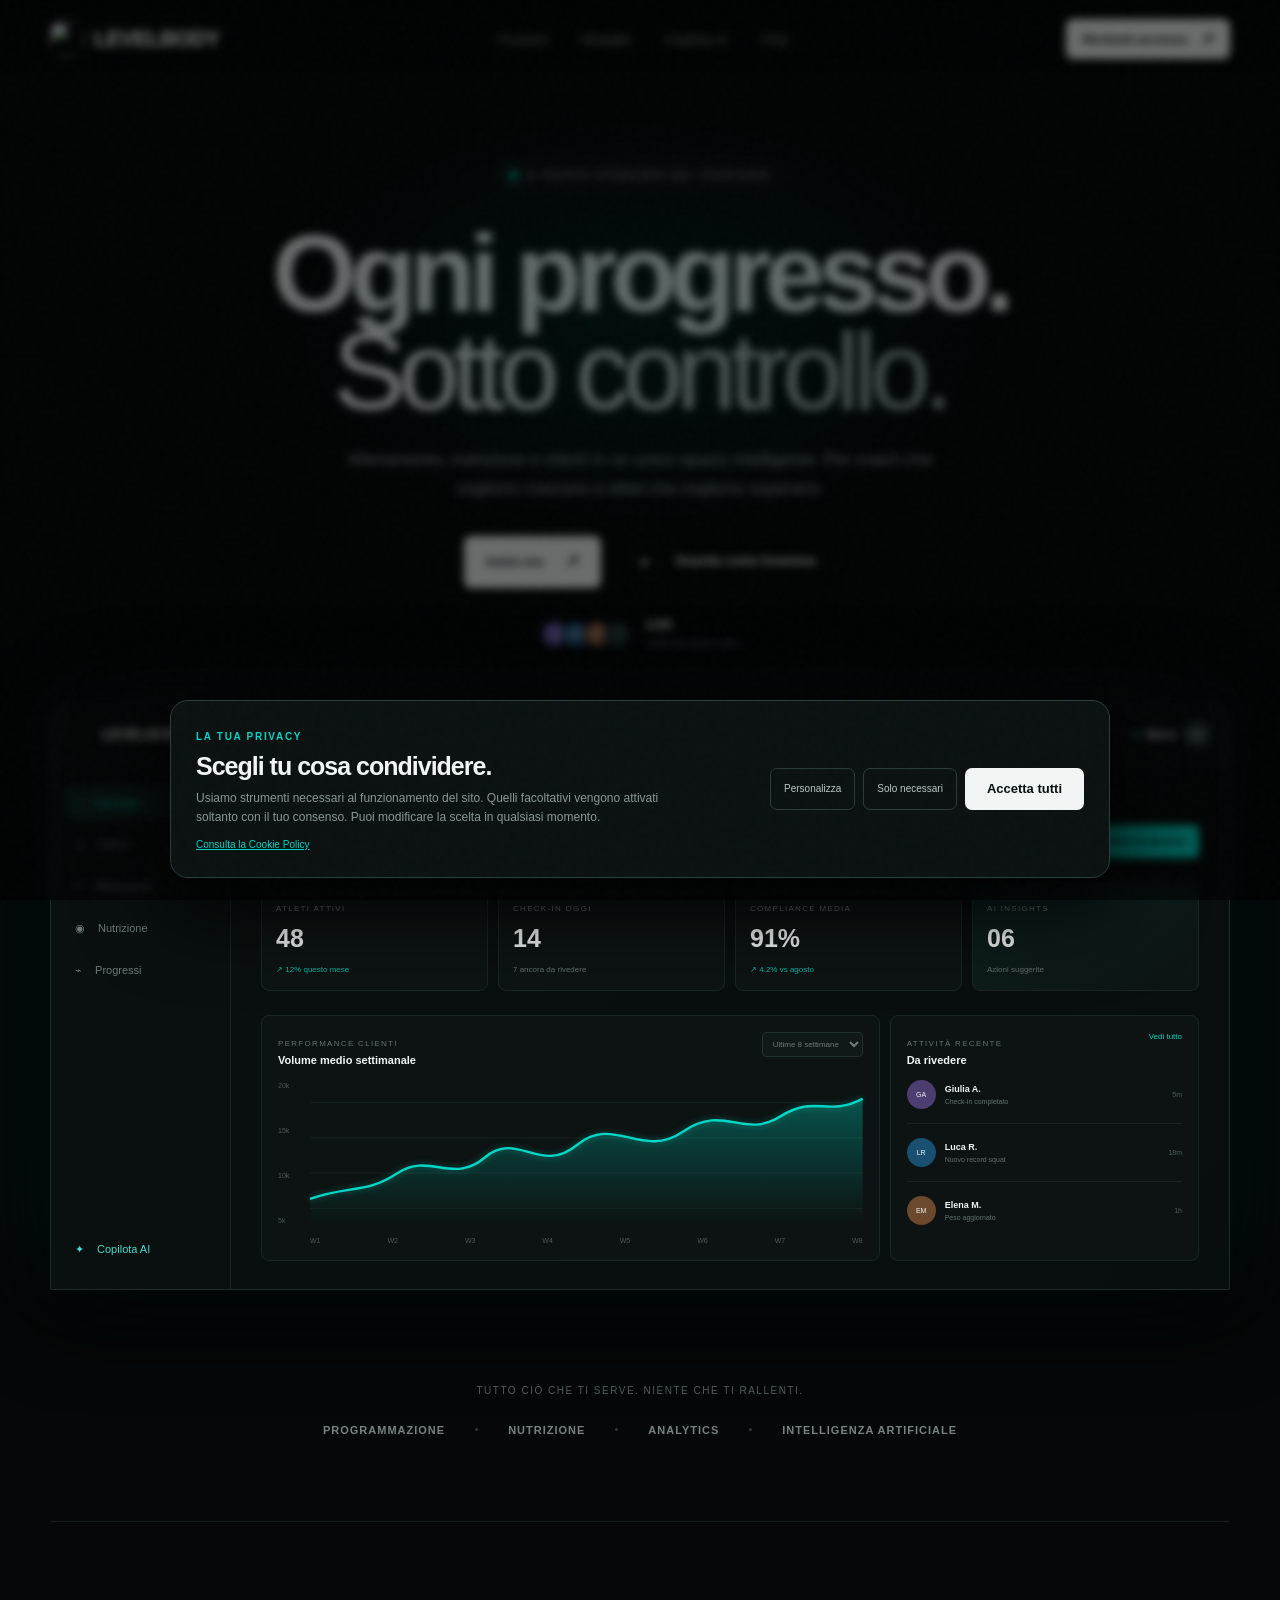
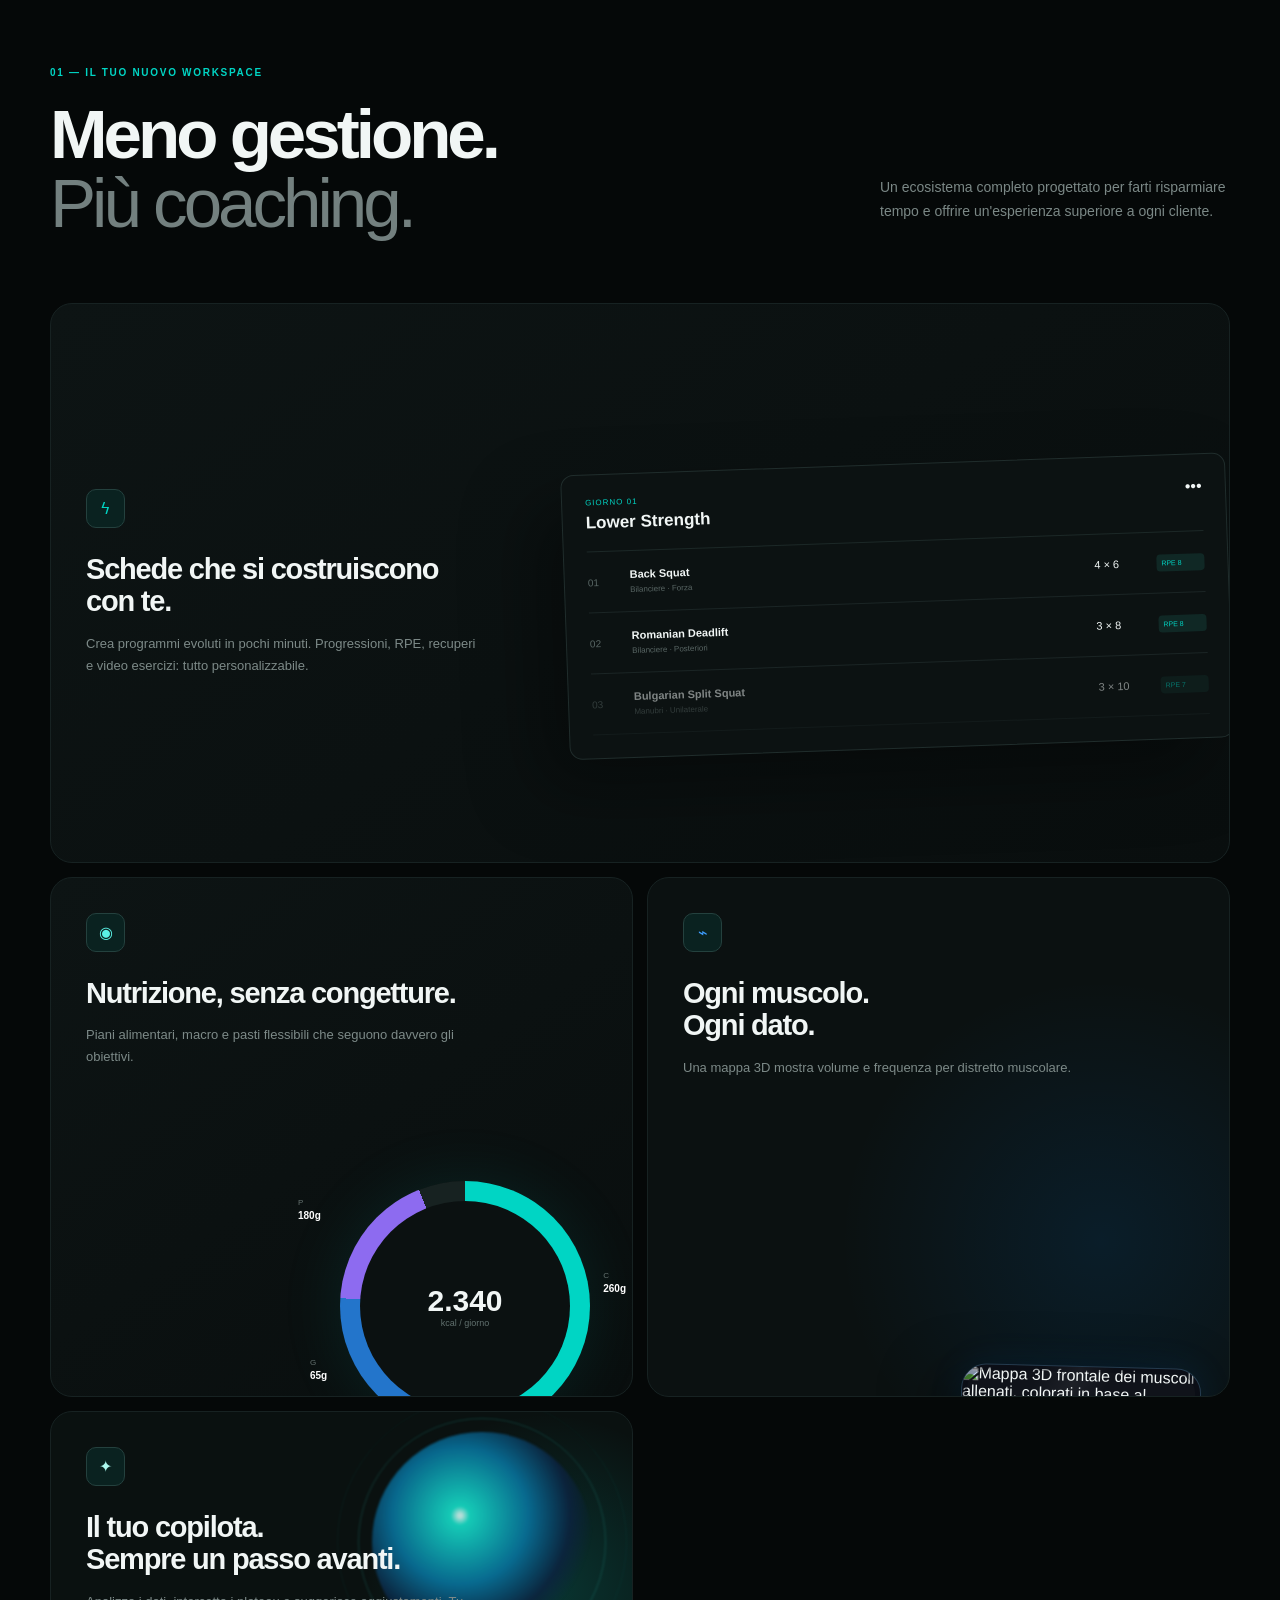
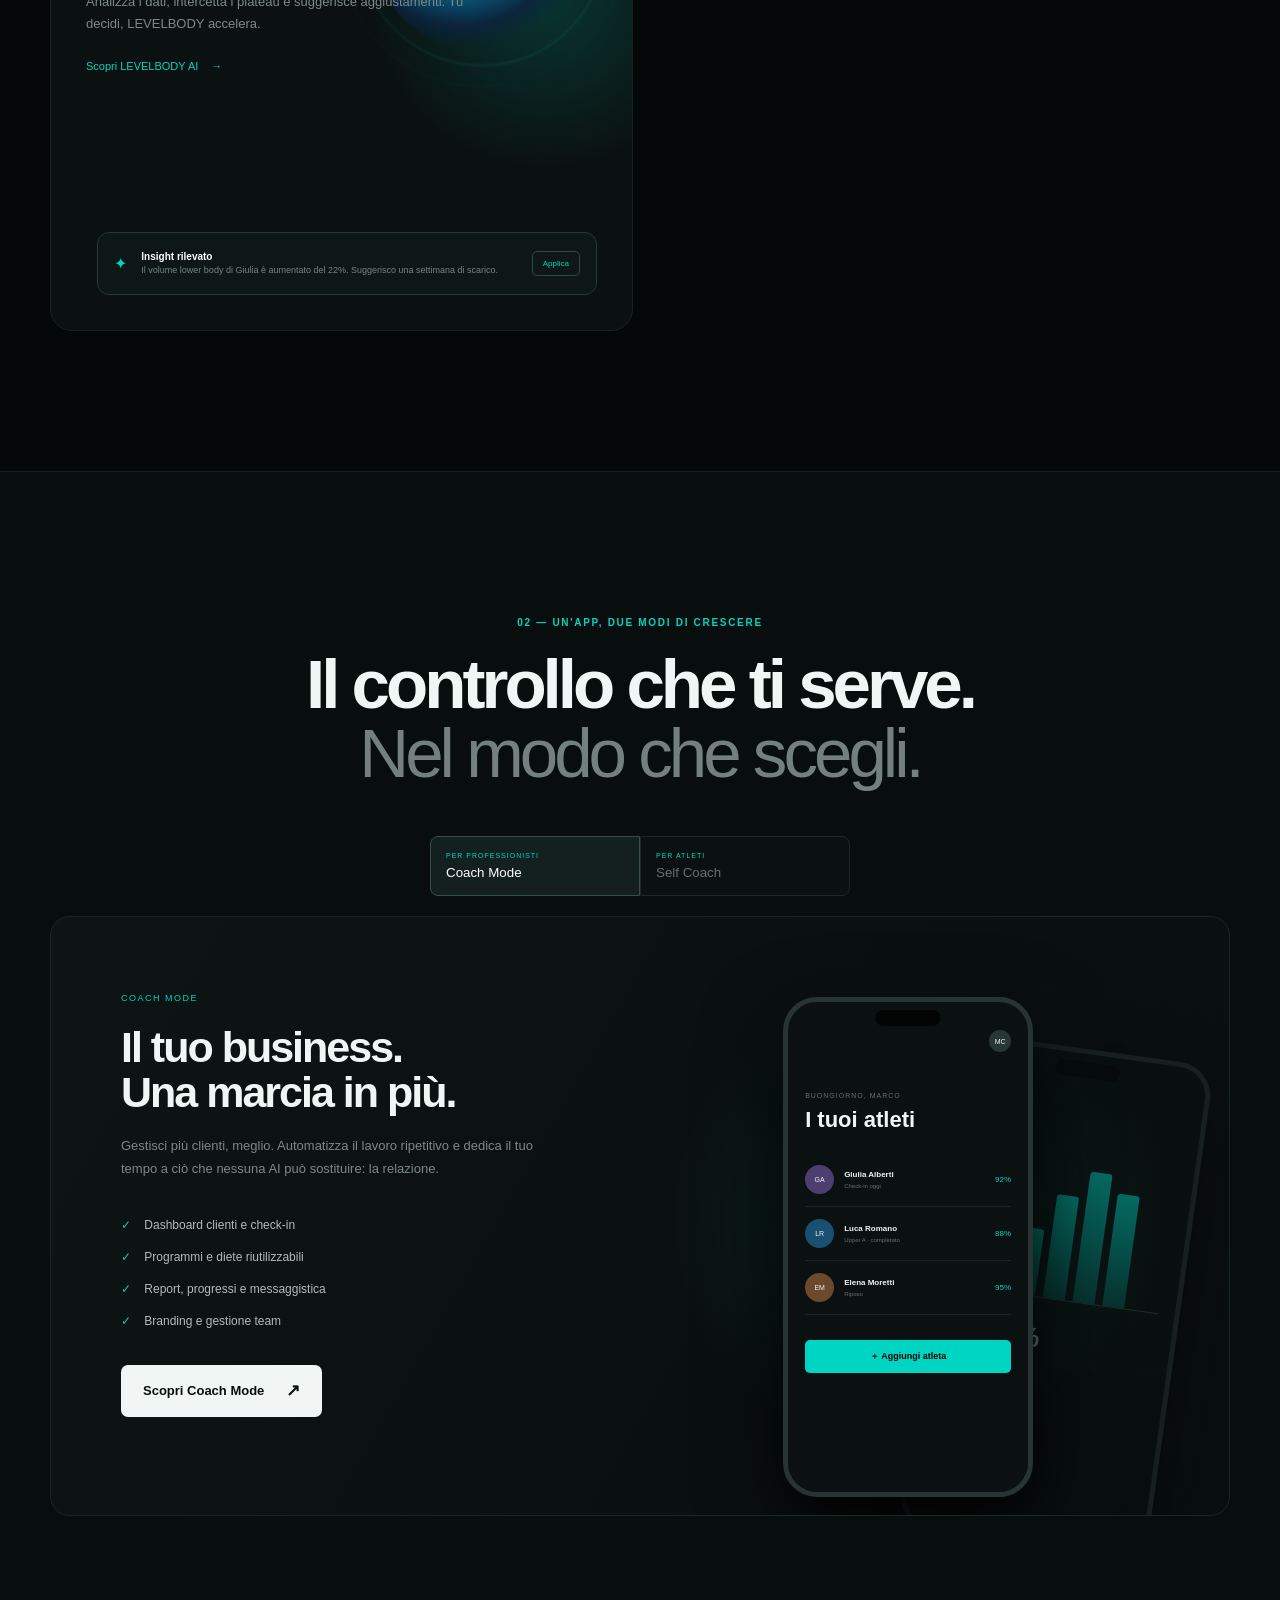
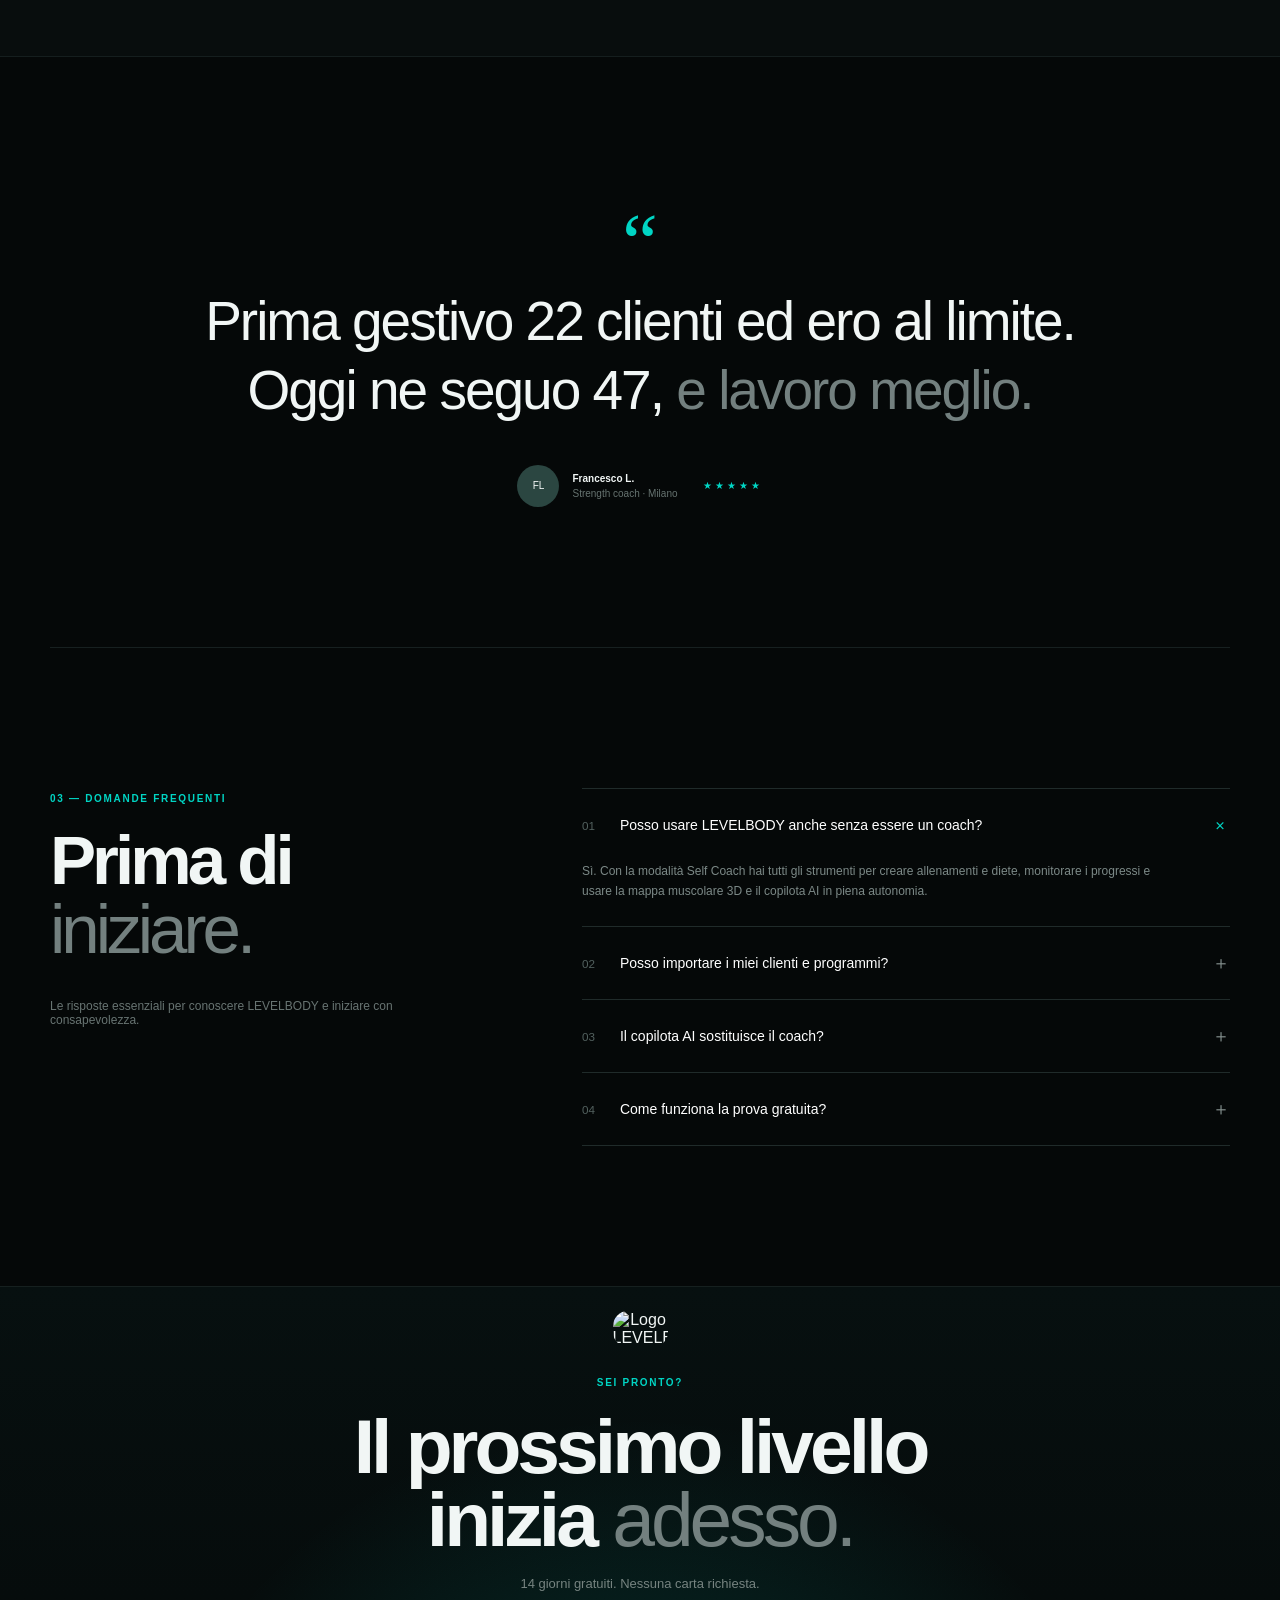
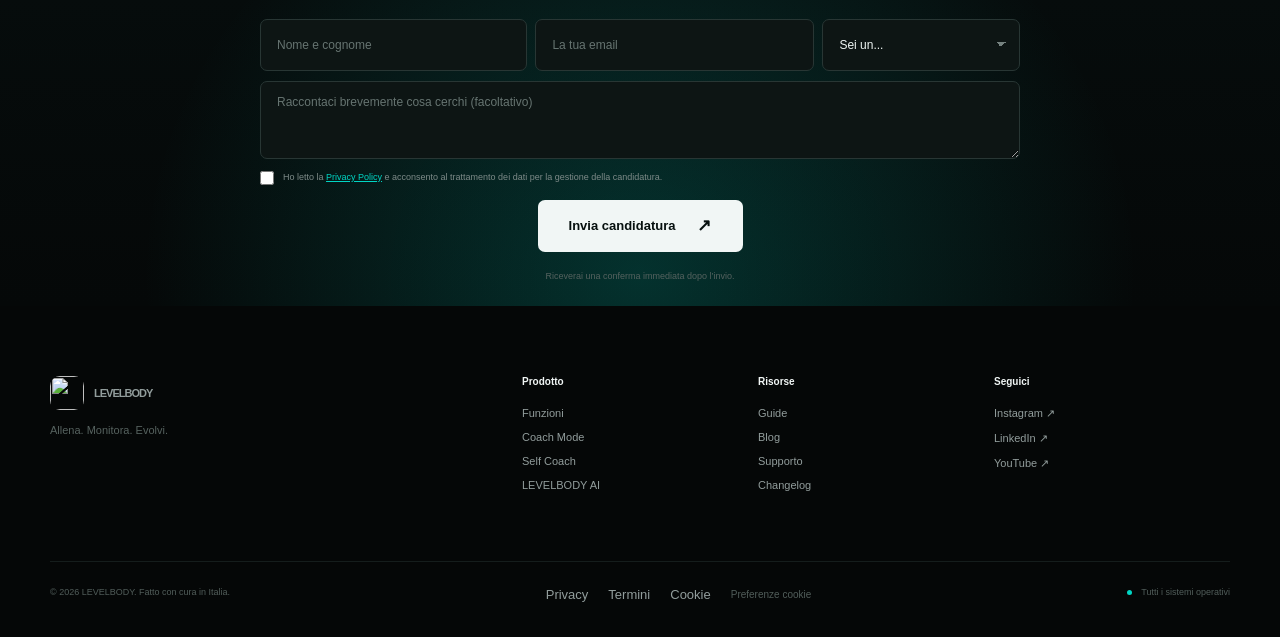
==== commit 3d4b253d: "Attivazione modulo candidature Formspree" ====
--- a/index.html
+++ b/index.html
@@ -8,6 +8,7 @@
   <title>LEVELBODY — Allena. Monitora. Evolvi.</title>
   <link rel="stylesheet" href="styles.css" />
   <link rel="stylesheet" href="cookie-ui.css" />
+  <link rel="stylesheet" href="form.css" />
 </head>
 <body>
   <div class="noise" aria-hidden="true"></div>
@@ -181,8 +182,24 @@
         <span class="section-kicker">SEI PRONTO?</span>
         <h2>Il prossimo livello<br />inizia <em>adesso.</em></h2>
         <p>14 giorni gratuiti. Nessuna carta richiesta.</p>
-        <form id="waitlistForm"><input type="email" placeholder="La tua email professionale" aria-label="Email" required /><button class="button" type="submit">Richiedi accesso <span>↗</span></button></form>
-        <small id="formMessage">Unisciti a coach e atleti che stanno già costruendo il futuro.</small>
+        <form id="waitlistForm" class="application-form" action="https://formspree.io/f/xzezwyyg" method="POST">
+          <input type="hidden" name="_subject" value="Nuova candidatura LEVELBODY" />
+          <input class="form-honeypot" type="text" name="_gotcha" tabindex="-1" autocomplete="off" aria-hidden="true" />
+          <div class="form-row">
+            <input type="text" name="nome" placeholder="Nome e cognome" aria-label="Nome e cognome" autocomplete="name" required />
+            <input type="email" name="email" placeholder="La tua email" aria-label="Email" autocomplete="email" required />
+            <select name="profilo" aria-label="Profilo" required>
+              <option value="" disabled selected>Sei un...</option>
+              <option value="Coach">Coach</option>
+              <option value="Atleta Self Coach">Atleta Self Coach</option>
+              <option value="Centro fitness">Centro fitness</option>
+            </select>
+          </div>
+          <textarea name="messaggio" placeholder="Raccontaci brevemente cosa cerchi (facoltativo)" aria-label="Messaggio" rows="3"></textarea>
+          <label class="privacy-check"><input type="checkbox" name="privacy_accettata" value="Sì" required /><span>Ho letto la <a href="privacy.html" target="_blank">Privacy Policy</a> e acconsento al trattamento dei dati per la gestione della candidatura.</span></label>
+          <button class="button" type="submit">Invia candidatura <span>↗</span></button>
+        </form>
+        <small id="formMessage" role="status" aria-live="polite">Riceverai una conferma immediata dopo l’invio.</small>
       </div>
     </section>
   </main>
--- a/form.css
+++ b/form.css
@@ -0,0 +1 @@
+.cta-inner .application-form{width:min(760px,100%);margin:28px auto 13px;display:flex;flex-direction:column;gap:10px;align-items:stretch}.application-form .form-row{display:grid;grid-template-columns:1.15fr 1.2fr .85fr;gap:8px}.application-form input,.application-form select,.application-form textarea{width:100%;border:1px solid #283634;background:#0d1514;border-radius:7px;color:#eef5f3;padding:0 16px;outline:none;font:inherit;font-size:12px;transition:border-color .2s,box-shadow .2s}.application-form input,.application-form select{height:52px}.application-form textarea{padding-top:13px;resize:vertical;min-height:78px}.application-form select{appearance:none;background-image:linear-gradient(45deg,transparent 50%,#74817f 50%),linear-gradient(135deg,#74817f 50%,transparent 50%);background-position:calc(100% - 18px) 22px,calc(100% - 13px) 22px;background-size:5px 5px;background-repeat:no-repeat}.application-form input:focus,.application-form select:focus,.application-form textarea:focus{border-color:#00d5c4;box-shadow:0 0 0 3px rgba(0,213,196,.08)}.application-form input::placeholder,.application-form textarea::placeholder{color:#667471}.application-form .privacy-check{display:flex;align-items:flex-start;gap:9px;color:#7d8a88;font-size:9px;line-height:1.5;text-align:left;margin:2px 0}.application-form .privacy-check input{width:14px;height:14px;min-width:14px;margin:0;accent-color:#00d5c4}.application-form .privacy-check a{color:#00d5c4}.application-form>.button{align-self:center;min-width:205px;margin-top:3px}.application-form .form-honeypot{position:absolute!important;left:-9999px!important;width:1px!important;height:1px!important;opacity:0!important}.application-form.is-sending{opacity:.72;pointer-events:none}.application-form.is-success{display:none}.form-error{color:#ff8d7f!important}.form-success{color:#00d5c4!important}@media(max-width:700px){.application-form .form-row{grid-template-columns:1fr}.application-form>.button{width:100%}.application-form input,.application-form select{height:50px}}
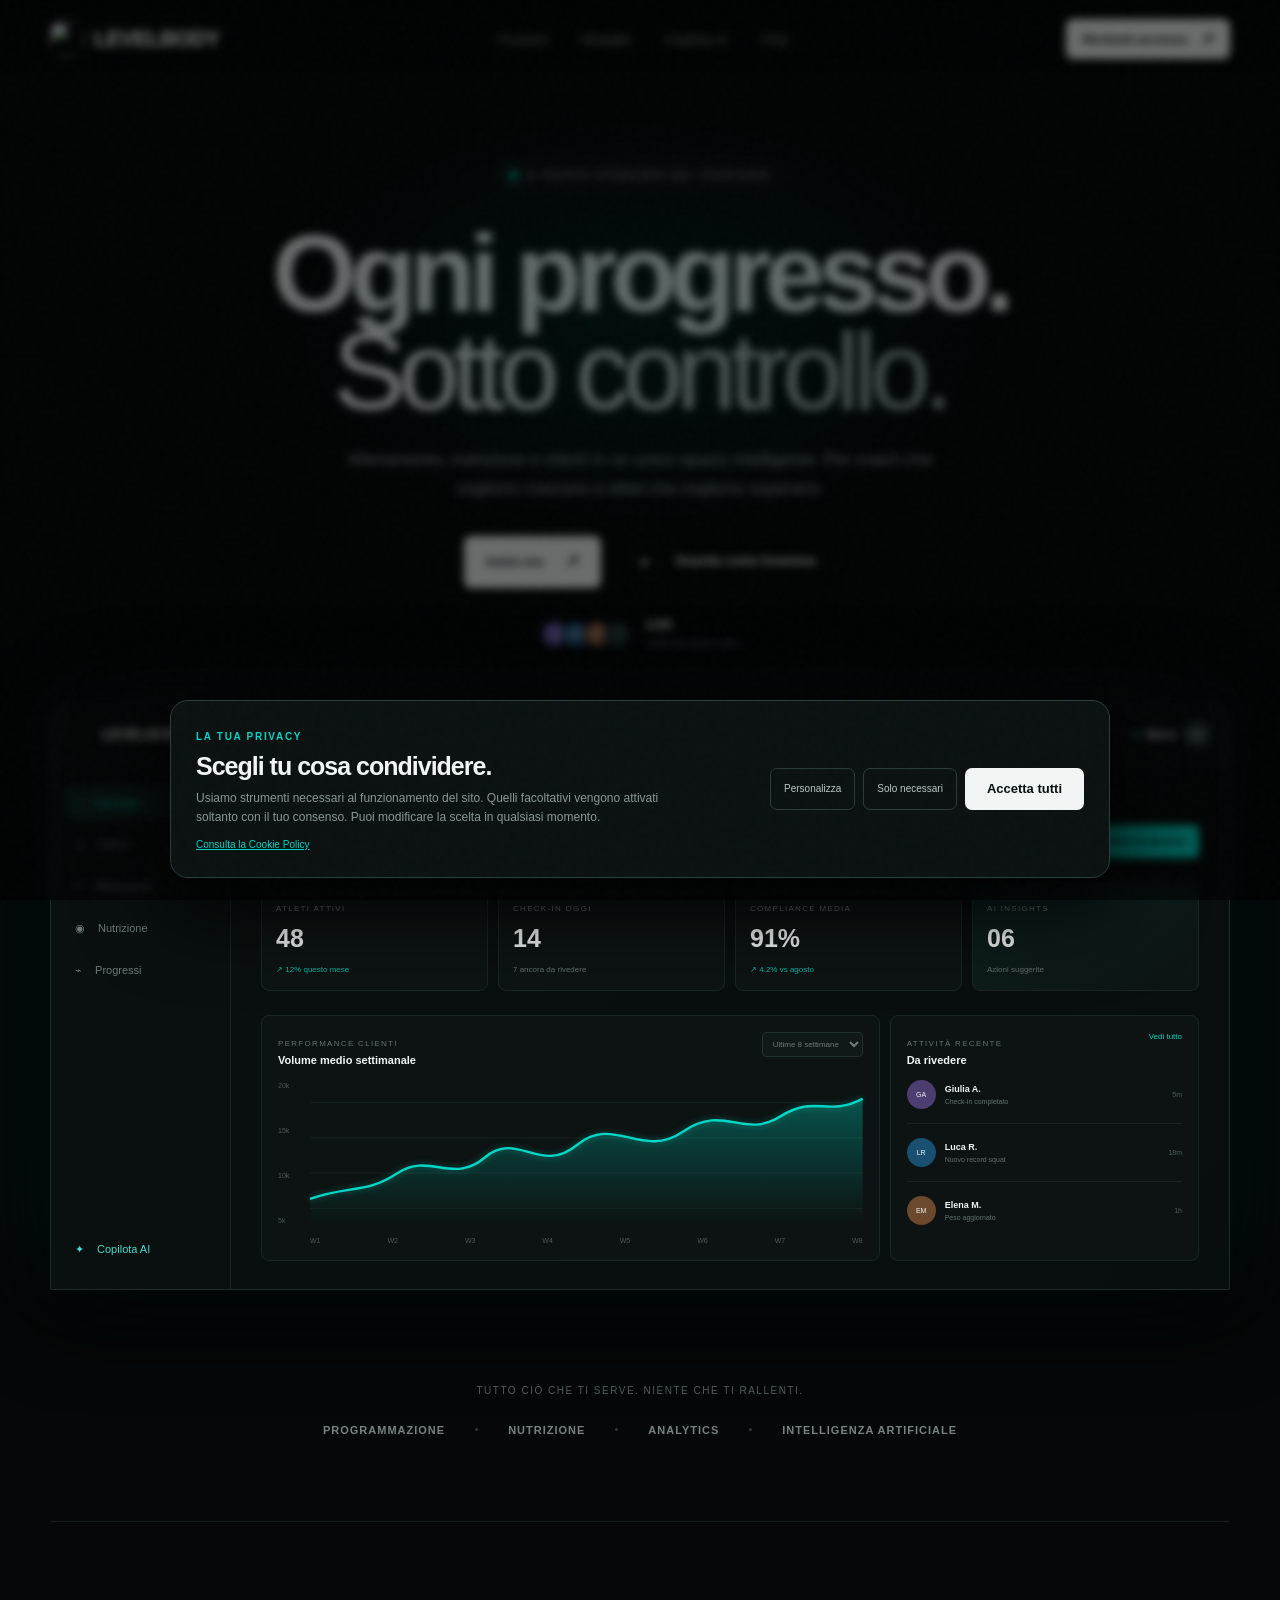
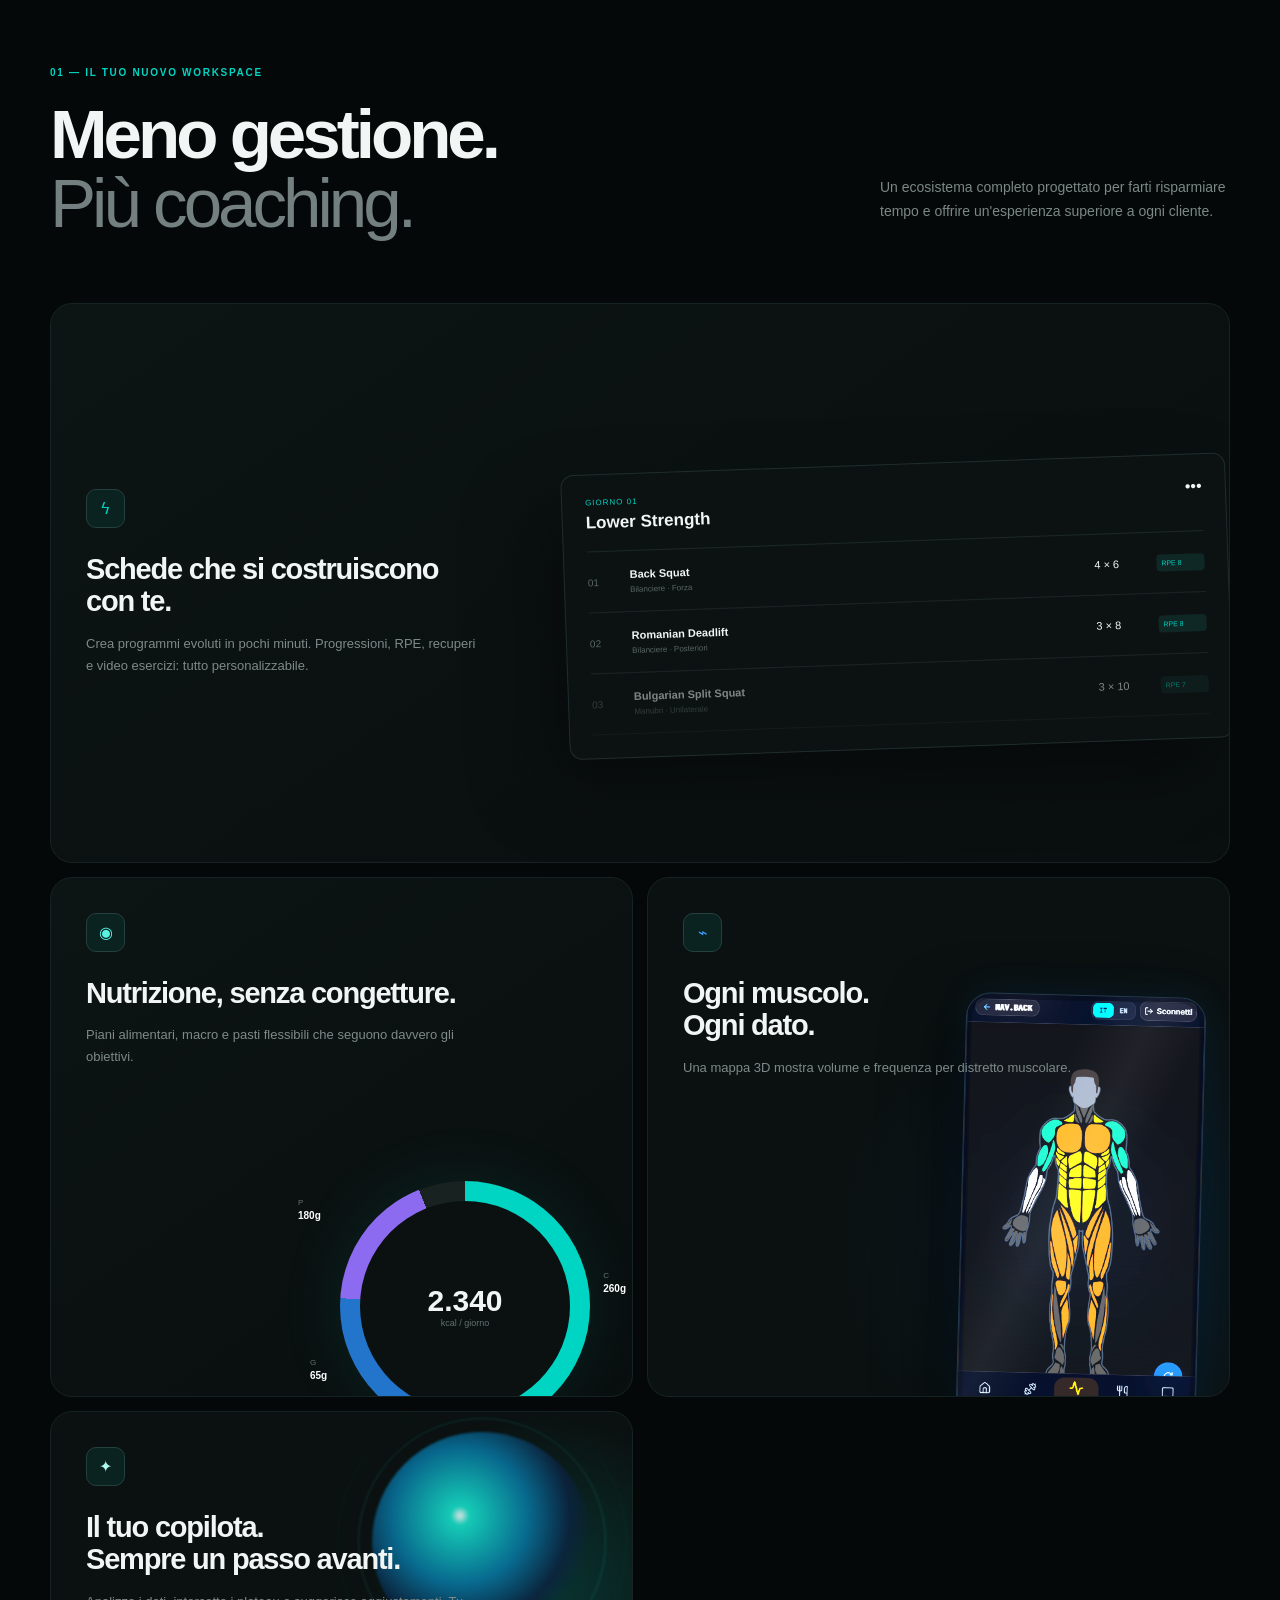
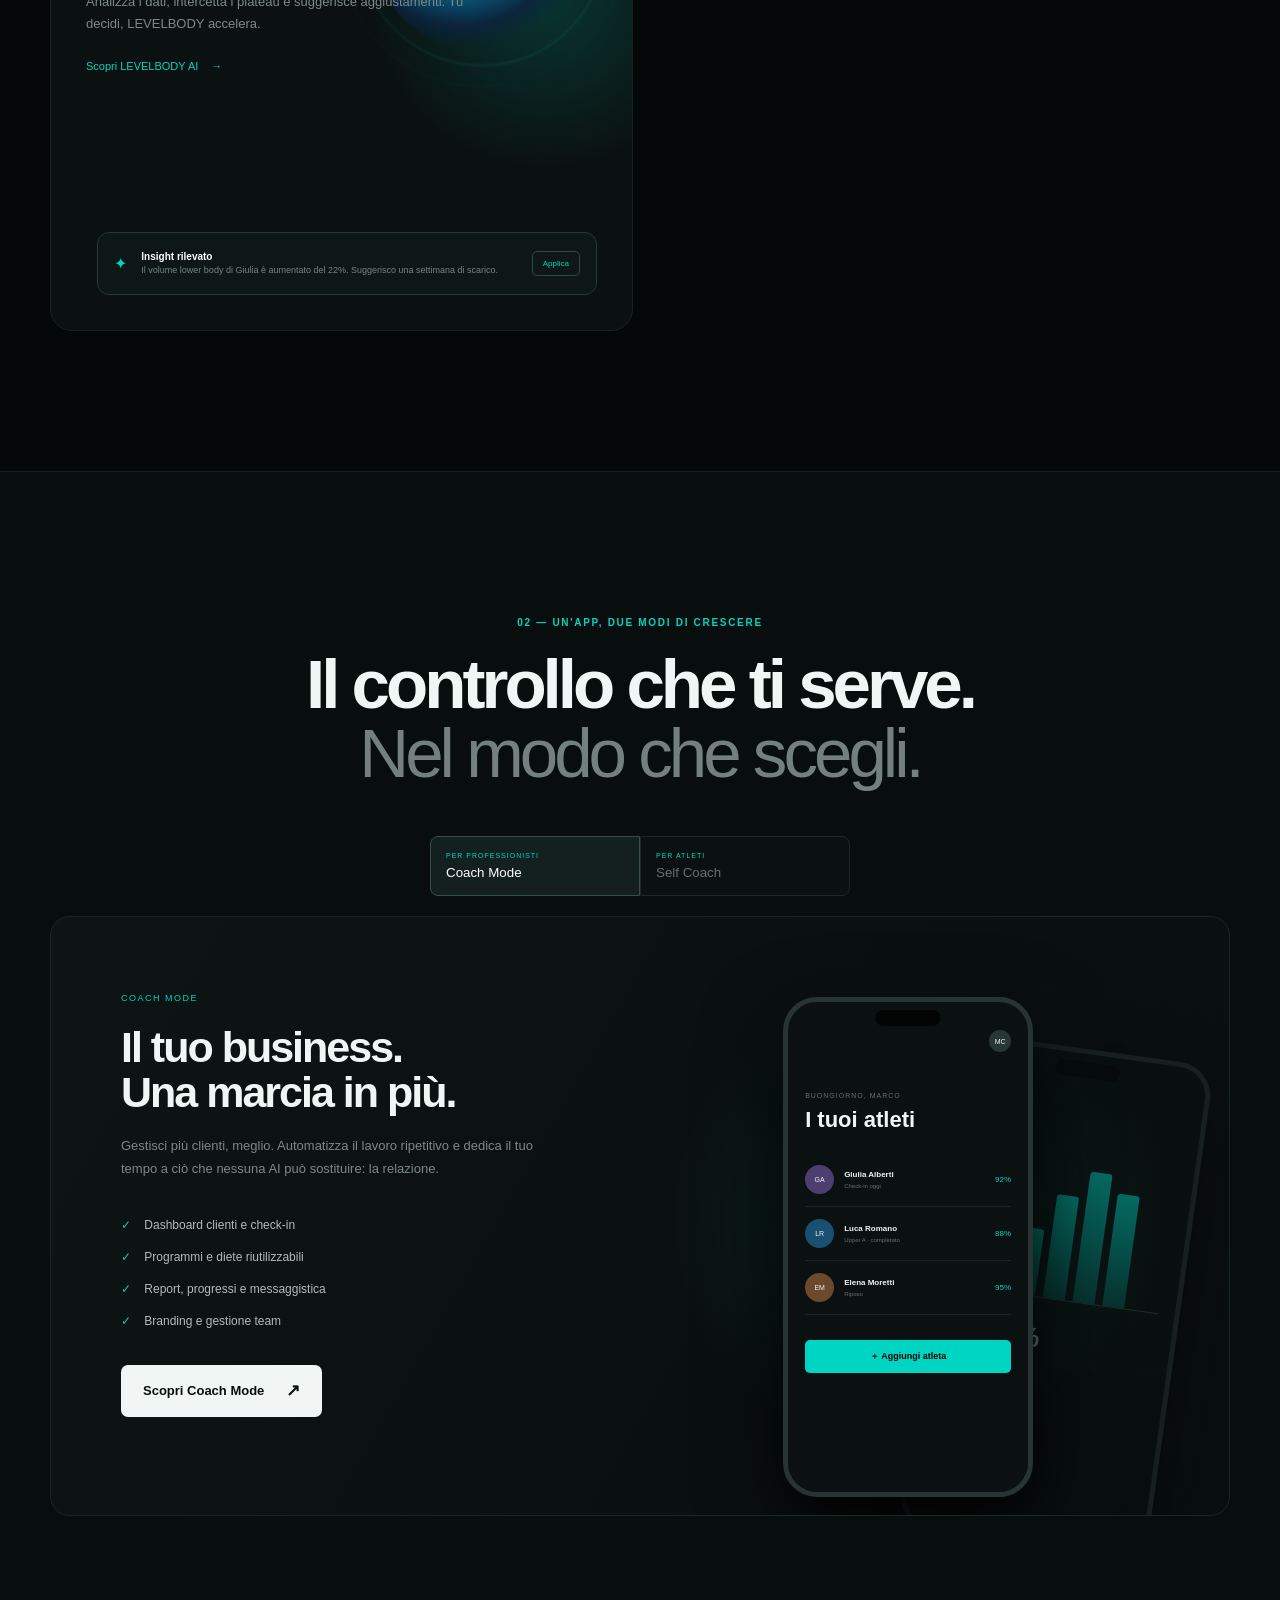
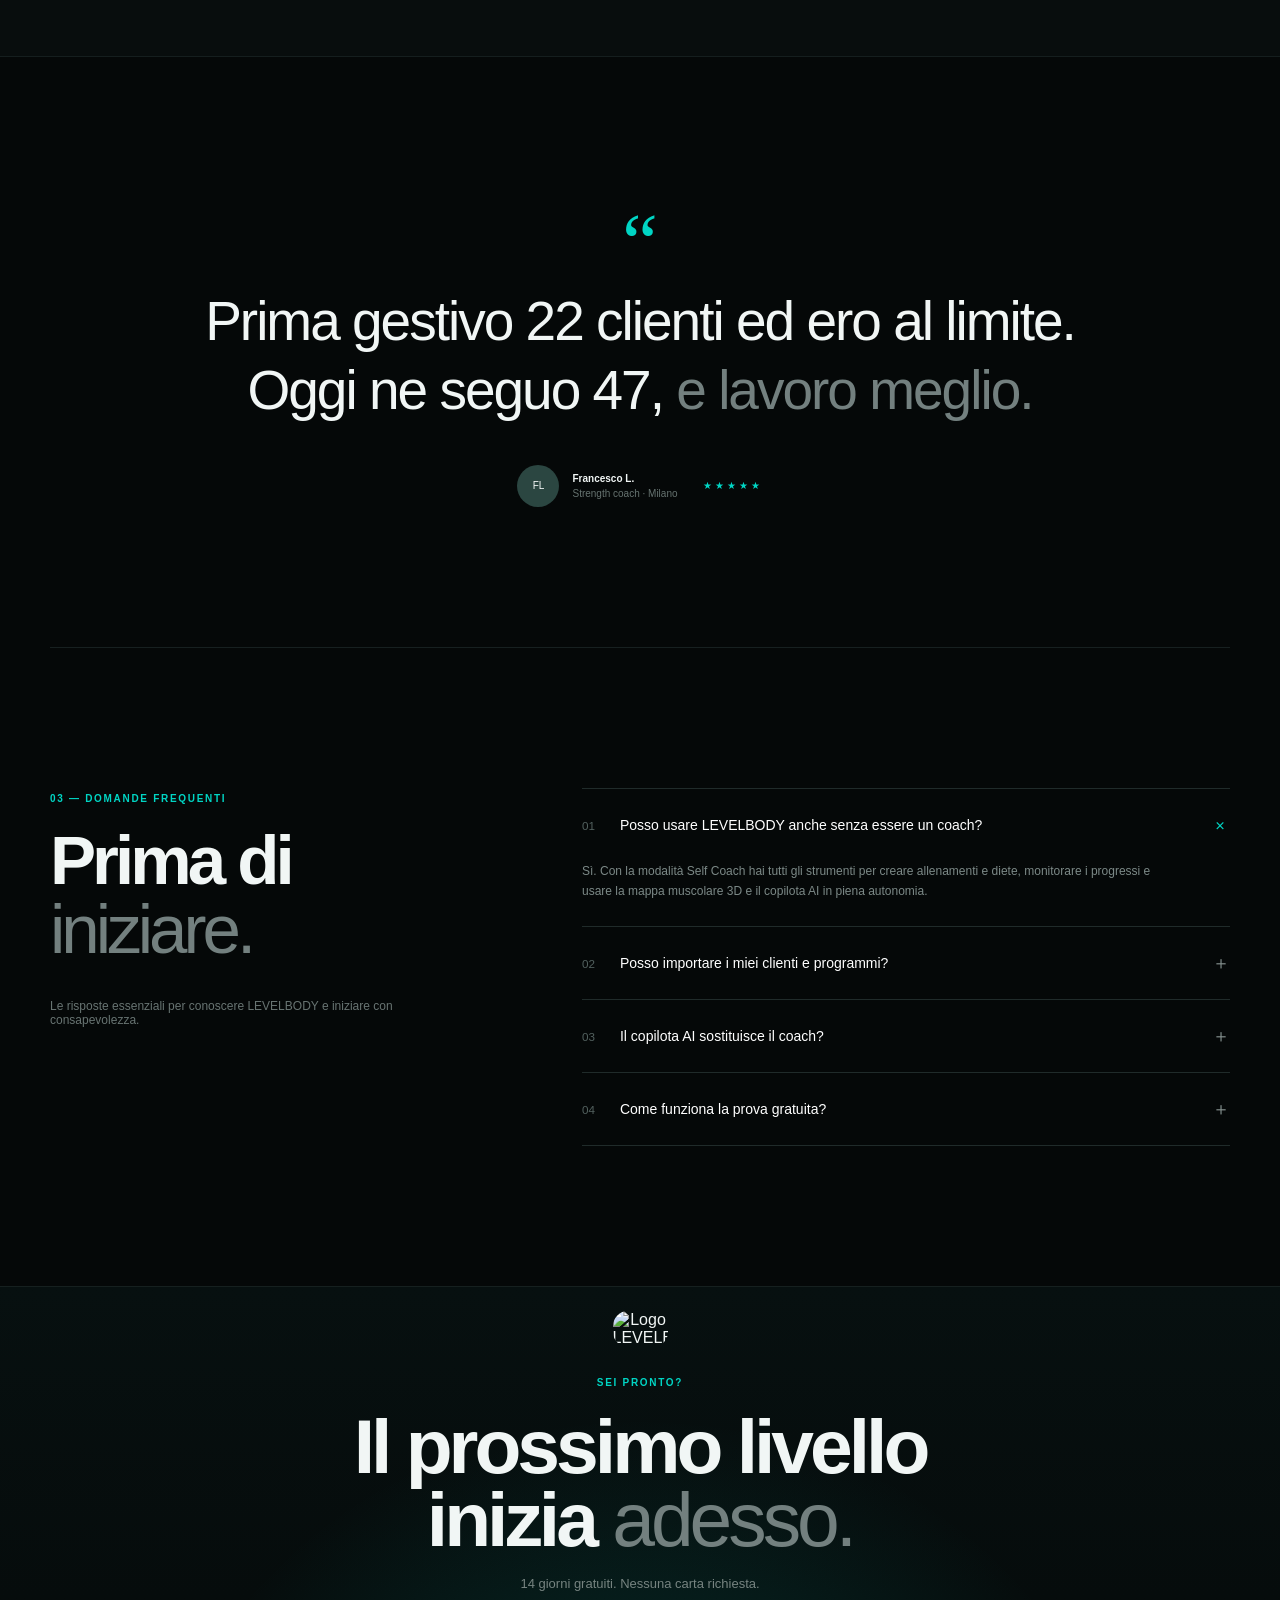
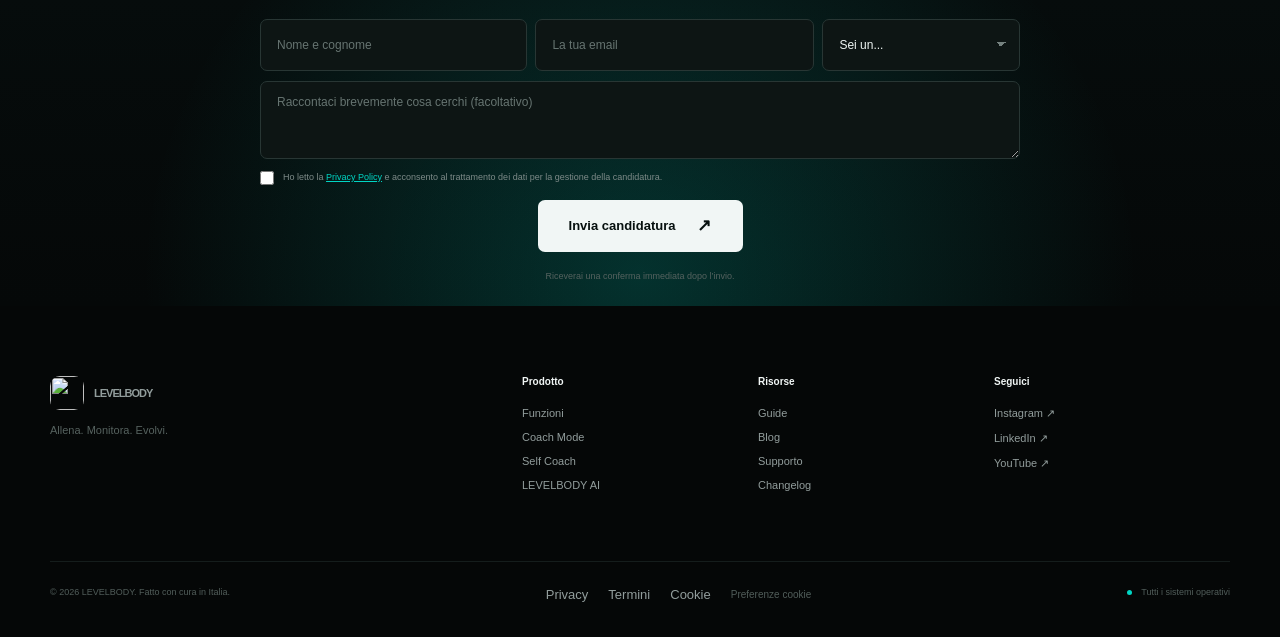
==== commit 55ab2452: "Ripristino mappa muscolare 3D" ====
--- a/index.html
+++ b/index.html
@@ -9,6 +9,7 @@
   <link rel="stylesheet" href="styles.css" />
   <link rel="stylesheet" href="cookie-ui.css" />
   <link rel="stylesheet" href="form.css" />
+  <link rel="stylesheet" href="mobile.css" />
 </head>
 <body>
   <div class="noise" aria-hidden="true"></div>
@@ -124,7 +125,7 @@
         <article class="feature-card muscle-card reveal">
           <div class="card-copy"><span class="feature-icon blue">⌁</span><h3>Ogni muscolo.<br />Ogni dato.</h3><p>Una mappa 3D mostra volume e frequenza per distretto muscolare.</p></div>
           <div class="body-map body-map-screen" aria-label="Anteprima della mappa muscolare 3D">
-            <img src="assets/mappa-3d.png" alt="Mappa 3D frontale dei muscoli allenati, colorati in base al volume" />
+            <img src="[data-uri]" alt="Mappa 3D frontale dei muscoli allenati, colorati in base al volume" />
             <div class="screen-shine" aria-hidden="true"></div>
           </div>
         </article>
--- a/mobile.css
+++ b/mobile.css
@@ -0,0 +1,71 @@
+/* Smartphone optimization — loaded after the main styles */
+@media (max-width:700px){
+  html{-webkit-text-size-adjust:100%;scroll-padding-top:72px}
+  body{overflow-x:hidden;-webkit-tap-highlight-color:rgba(0,213,196,.18)}
+  .container{width:calc(100% - 28px)}
+  .nav-wrap{background:rgba(5,8,8,.9)}
+  .nav{height:64px}
+  .brand{font-size:18px;letter-spacing:-.5px}.brand img{width:31px;height:31px}
+  .menu-button{width:44px;height:44px;padding:8px}.menu-button span{width:24px;margin:7px auto}
+  .nav-links{top:64px;padding:12px 14px 22px;gap:4px;background:#080d0d;box-shadow:0 24px 40px rgba(0,0,0,.5)}
+  .nav-links a{font-size:15px;padding:14px 10px;border-bottom:1px solid #182220}
+
+  .hero{padding-top:112px;min-height:auto}
+  .hero-glow{width:150vw;height:420px;top:30px}
+  .eyebrow{font-size:9px;letter-spacing:1px;padding:7px 10px}
+  .hero h1{font-size:clamp(46px,14.1vw,62px);line-height:.94;letter-spacing:-3px;margin:28px -4px 20px}
+  .hero-copy{font-size:14px;line-height:1.65;padding:0 3px}
+  .hero-actions{margin-top:26px;gap:16px}.hero-actions .button{width:100%;height:52px}.text-link{padding:8px}
+  .trust{margin:25px 0 35px}
+
+  /* The desktop analytics preview becomes a true stacked mobile dashboard. */
+  .dashboard-shell{width:100%;min-height:0;margin:0;border-radius:15px;transform:none;overflow:hidden}
+  .dash-top{height:52px;padding:0 12px}.dash-brand{width:auto}.dash-brand img{width:23px}.dash-brand b{font-size:12px}
+  .dash-search{display:none}.dash-user b,.dash-user .status{display:none}
+  .dash-layout{display:block}.sidebar{display:none}.dash-main{padding:17px 12px 14px}
+  .welcome{align-items:flex-start;gap:10px}.welcome h3{font-size:18px}.welcome p{font-size:9px}.welcome button{display:none}
+  .stats-row{grid-template-columns:1fr 1fr;gap:7px;margin:17px 0}.stats-row article{padding:11px;min-width:0}.stats-row b{font-size:21px;margin:7px 0 4px}.stats-row span{font-size:7px}.stats-row small{display:block;white-space:nowrap;overflow:hidden;text-overflow:ellipsis}
+  .dash-panels{display:block}.chart-card{padding:12px}.activity-card{display:none}.panel-head select{display:none}.panel-head b{font-size:10px}
+  .chart-wrap{height:150px;padding-left:27px}.chart-labels{left:27px}
+
+  .section{padding-top:82px;padding-bottom:82px}
+  .section-heading{margin-bottom:38px}.section-heading h2,.center-heading h2,.faq h2{font-size:clamp(40px,12vw,50px);line-height:1.02;letter-spacing:-2.5px}
+  .section-heading>p{font-size:13px;line-height:1.65}
+  .section-kicker{font-size:9px}
+  .bento{display:block}.feature-card,.feature-card.large{display:block;border-radius:17px;padding:25px;min-height:0;margin-bottom:12px}.feature-card.large{min-height:0;padding-bottom:25px}
+  .card-copy{max-width:none}.card-copy h3{font-size:26px}.card-copy p{font-size:12px}.feature-icon{margin-bottom:20px}
+  .workout-ui{width:100%;margin:28px 0 0;padding:16px;transform:none;border-radius:11px}.workout-head b{font-size:15px}.exercise{grid-template-columns:20px minmax(0,1fr) 38px;padding:14px 0;gap:8px}.exercise div{min-width:0}.exercise b{white-space:nowrap;overflow:hidden;text-overflow:ellipsis}.exercise em{display:none}.exercise span{text-align:right;font-size:9px}
+  .feature-card:not(.large){min-height:480px}
+  .macro-ring{width:225px;height:225px;right:-10px;bottom:-22px}
+  .body-map-screen{width:205px;right:0;bottom:-18px}
+  .ai-card{min-height:535px}.orb{width:190px;height:190px;right:-55px}.ai-message{bottom:20px;padding:13px;gap:10px}.ai-message button{min-height:36px}
+
+  .mode-tabs{margin-top:32px}.mode-tabs button{min-height:62px;padding:12px;font-size:12px}
+  .mode-panel{border-radius:16px}.mode-copy{padding:31px 22px}.mode-copy h3{font-size:35px}.mode-copy p{font-size:12px}.mode-copy li{font-size:11px}.mode-copy .button{width:100%}
+  .phone-stage{height:455px;overflow:hidden}.phone{left:50%;top:28px;transform:translateX(-50%) scale(.82);transform-origin:top center}.phone-back{display:none}
+
+  .proof blockquote{font-size:31px;letter-spacing:-1.5px}.quote-author{flex-wrap:wrap}.quote-author .stars{width:100%;text-align:center;margin:8px 0 0}
+  .faq{gap:38px}.accordion button{min-height:70px;padding:20px 0}.accordion button span{line-height:1.4;padding-right:8px}.accordion article>div p{padding-right:15px}
+
+  .cta-section{min-height:720px;padding:70px 0}.cta-inner h2{font-size:clamp(45px,13vw,58px);letter-spacing:-3px}.cta-inner>p{line-height:1.5}
+  .application-form input,.application-form select,.application-form textarea{font-size:16px} /* prevents automatic iOS zoom */
+  .application-form .privacy-check{font-size:10px}.application-form .privacy-check input{width:18px;height:18px;min-width:18px}
+  .application-form>.button{min-height:52px}
+
+  .footer-top{padding-top:55px;padding-bottom:50px}.footer-bottom{line-height:1.6}
+  .footer-bottom a,.cookie-settings-link{display:inline-flex;min-height:32px;align-items:center}
+  .cookie-banner{border-radius:15px}.cookie-copy h2{font-size:22px}.cookie-actions button{min-height:46px}
+}
+
+@media (max-width:380px){
+  .hero h1{font-size:44px}
+  .logos-section div{font-size:9px}
+  .feature-card,.feature-card.large{padding:21px}
+  .workout-ui{padding:13px}.exercise{grid-template-columns:18px minmax(0,1fr) 34px;gap:6px}
+  .mode-copy h3{font-size:32px}
+  .footer-top{grid-template-columns:1fr}.footer-brand{grid-column:auto}.footer-top>div:last-child{display:flex}
+}
+
+@media (prefers-reduced-motion:reduce){
+  html{scroll-behavior:auto}.reveal{opacity:1;transform:none;transition:none}.orb{animation:none}*{transition-duration:.01ms!important;animation-duration:.01ms!important;animation-iteration-count:1!important}
+}
